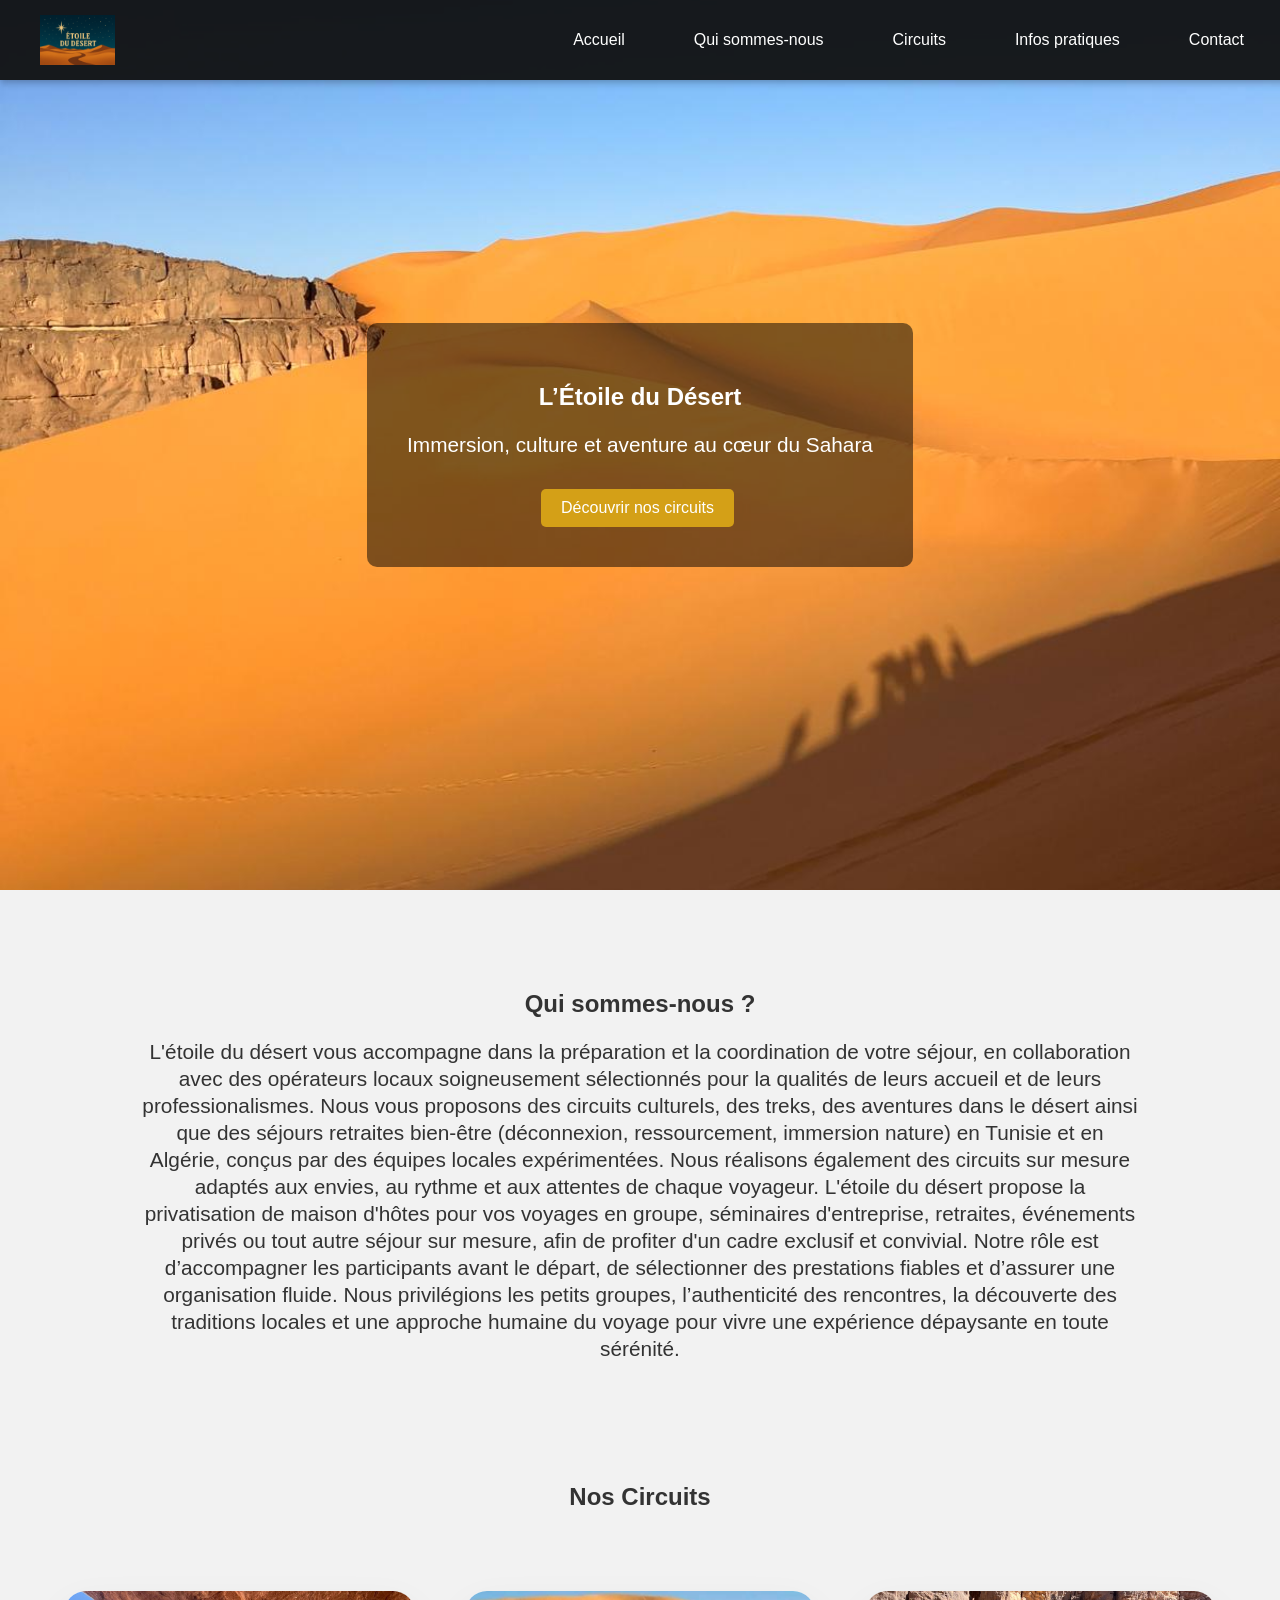
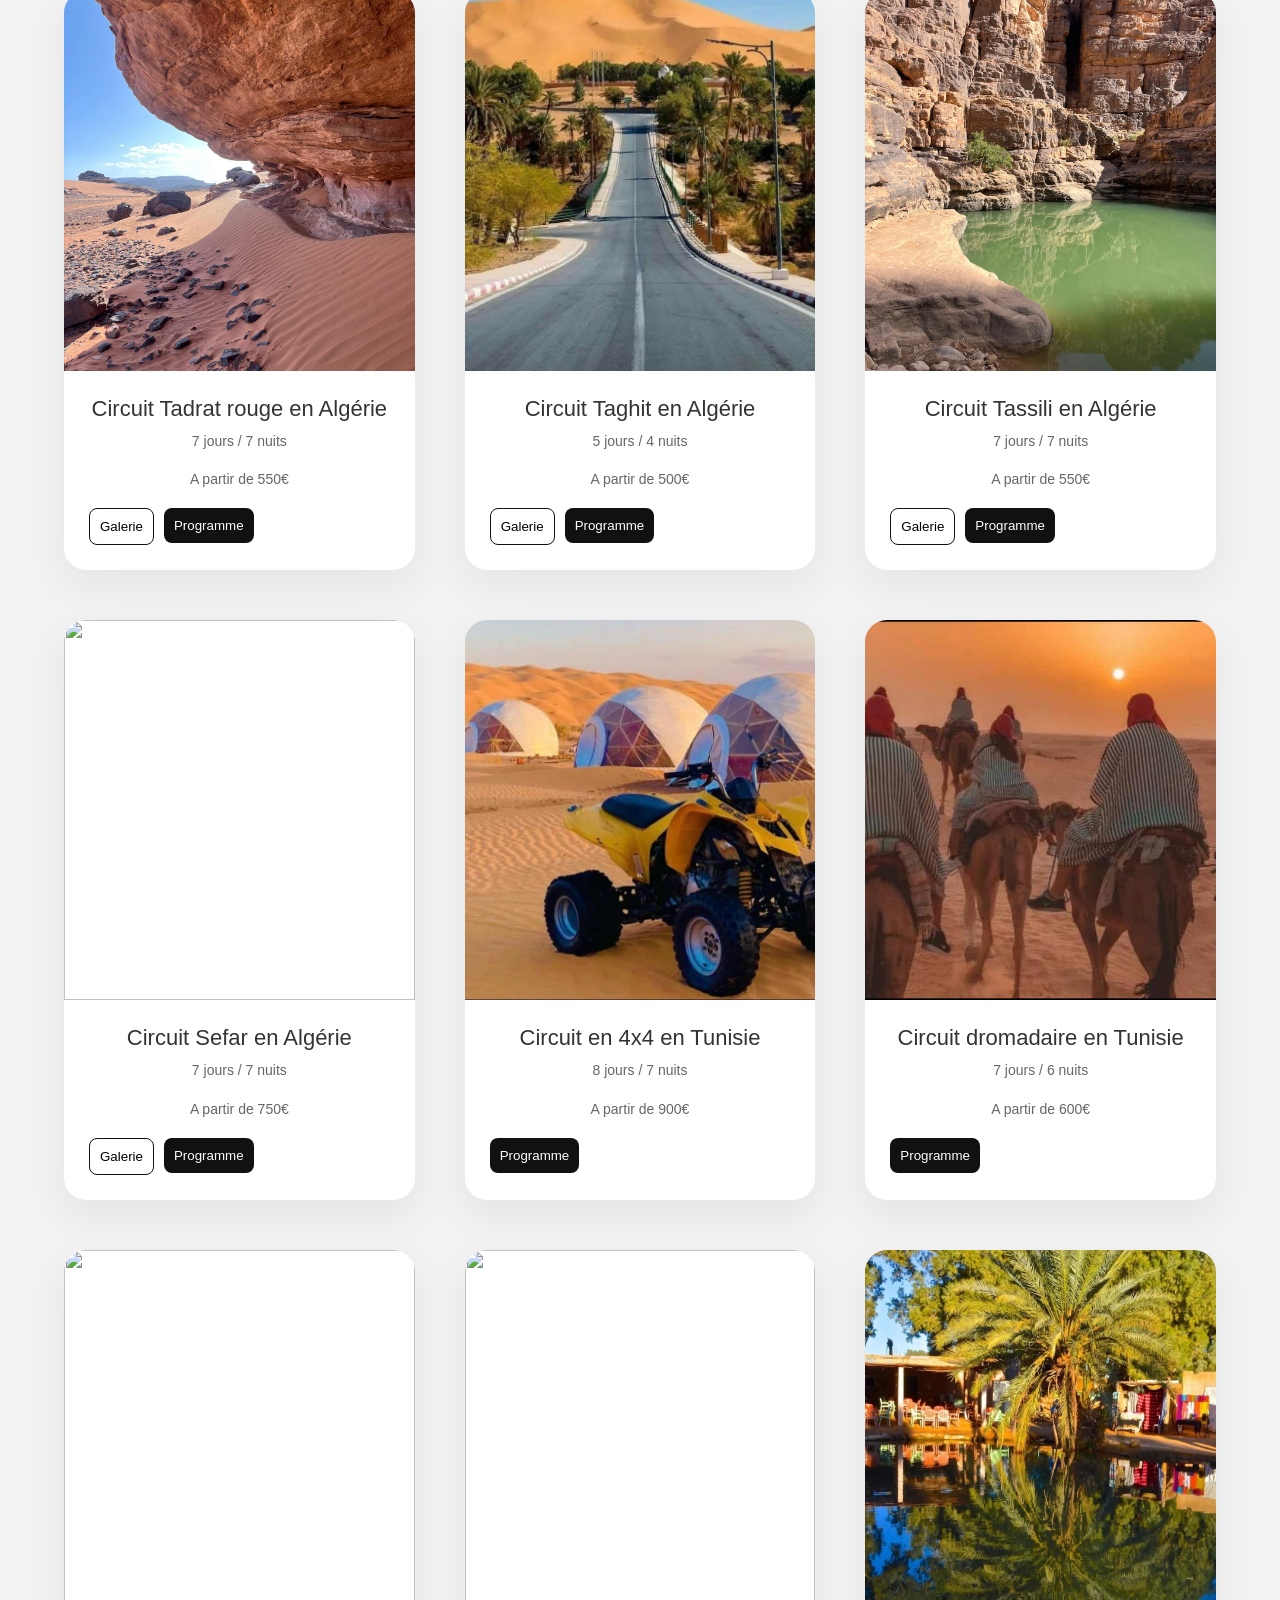
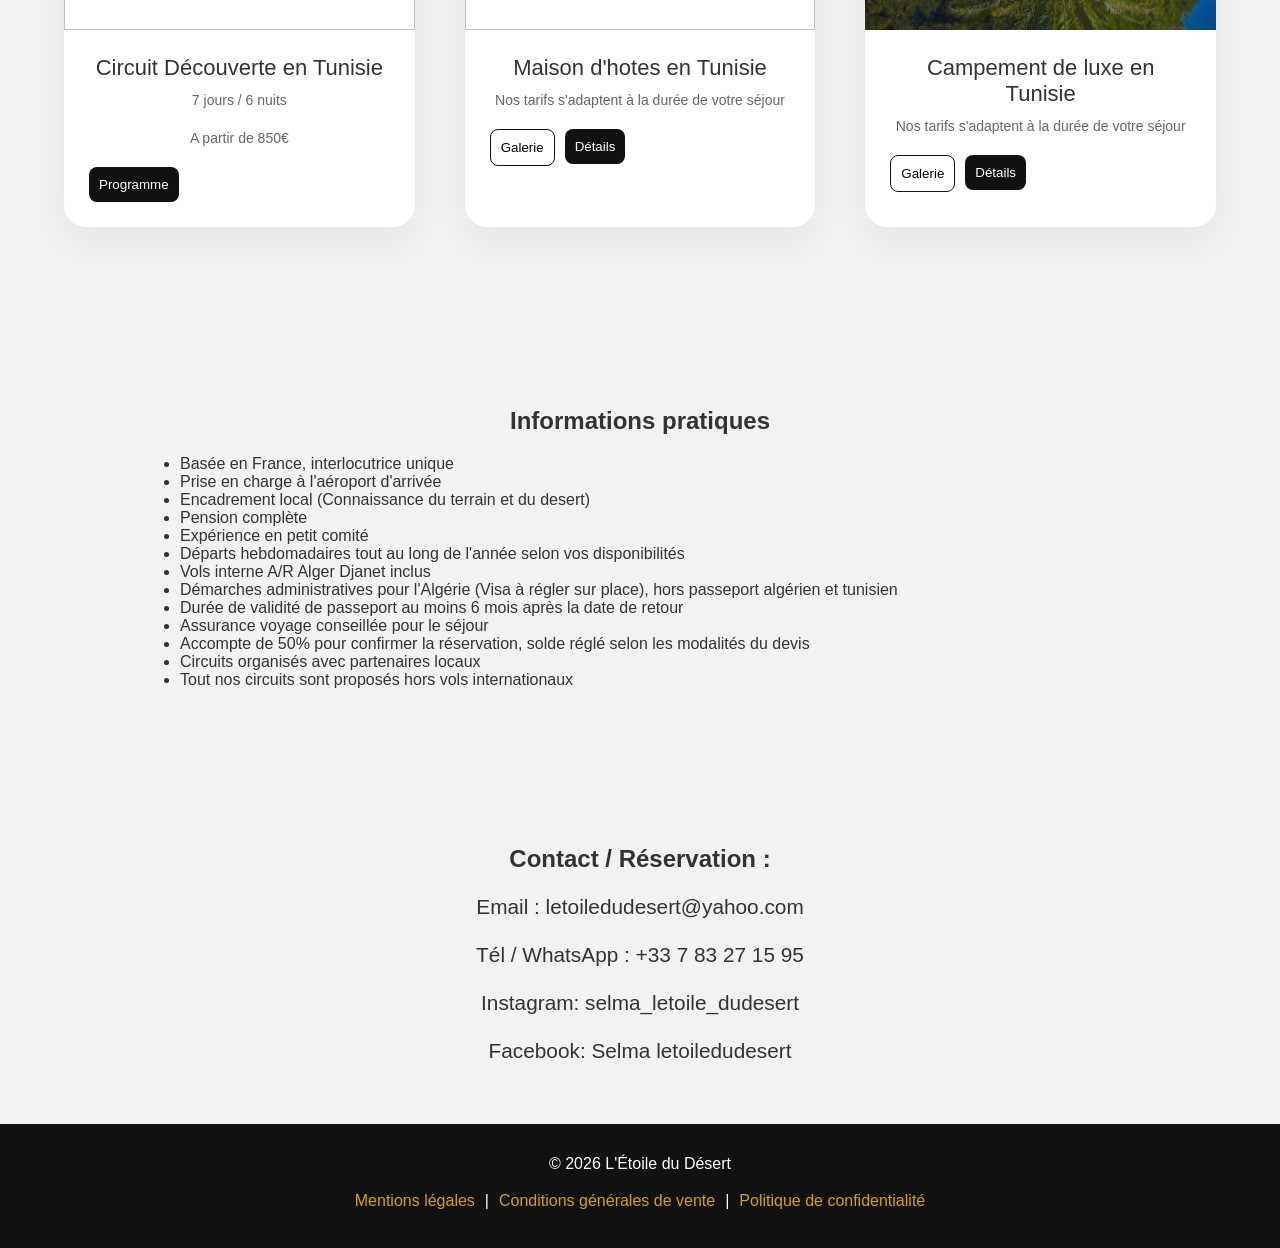
==== index.html @ 66c45ff1 "Add files via upload" ====
<!DOCTYPE html>
<html lang="fr">
<head>
    <meta charset="UTF-8">
    <title>L'Étoile du Désert | Voyages Sahara Algérie & Tunisie</title>
    <meta name="viewport" content="width=device-width, initial-scale=1.0">
    <link rel="stylesheet" href="style.css">
    <meta name ="robots" content="noindex,nofollow">
</head>
<body>

<header>
    <div class="logo"><img src="logo.png"></div>
    <nav>
        <a href="#accueil">Accueil</a>
        <a href="#apropos">Qui sommes-nous</a>
        <a href="#bonjour">Circuits</a>
        <a href="#infos">Infos pratiques</a>
        <!--<a href="#avis">Avis</a>-->
        <a href="#contact">Contact</a>
    </nav>
</header>

<!-- 1️⃣ ACCUEIL -->
<section id="accueil" class="hero">
    <div class="hero-content">
        <h1>L’Étoile du Désert</h1>
        <p>Immersion, culture et aventure au cœur du Sahara</p>
        <div class="cta-buttons">
            <a href="#bonjour" class="btn">Découvrir nos circuits</a>
            
        
        </div>
    </div>
</section>

<!-- 2️⃣ QUI SOMMES-NOUS -->
<section id="apropos">
    <h2>Qui sommes-nous ?</h2>
    <p>
      L'étoile du désert vous accompagne dans la préparation et la coordination de votre séjour, 
      en collaboration avec des opérateurs locaux soigneusement sélectionnés pour la qualités de leurs accueil 
      et de leurs professionalismes.

Nous vous proposons des circuits culturels, des treks, des aventures dans le désert 
ainsi que des séjours retraites bien-être (déconnexion, ressourcement, immersion nature) en 
Tunisie et en Algérie, conçus par des équipes locales expérimentées.
Nous réalisons également des circuits sur mesure adaptés aux envies, au rythme 
et aux attentes de chaque voyageur. L'étoile du désert propose la privatisation de maison d'hôtes pour vos voyages en groupe, 
séminaires d'entreprise, retraites, événements privés ou tout autre séjour sur mesure, afin de profiter d'un cadre exclusif et
convivial.

Notre rôle est d’accompagner les participants avant le départ, de sélectionner 
des prestations fiables et d’assurer une organisation fluide.

Nous privilégions les petits groupes, l’authenticité des rencontres, la découverte
 des traditions locales et une approche humaine du voyage pour vivre une expérience dépaysante en toute sérénité.
    </p>
    
</section>

<!-- 3️⃣ NOS CIRCUITS -->
 
<span id="bonjour"> 

<h2>Nos Circuits</h2>

<div class="cards-container">

  <div class="travel-card">
    <img src="IMG-20251221-WA0017.jpg">
    <div class="card-content">
      <h3> Circuit Tadrat rouge en Algérie</h3>
      <p>7 jours / 7 nuits</p>
      <p>A partir de 550€ </p>
      <div class="card-buttons">
       <a href="tadratgalerie.html"> <button class="btn-outline">Galerie</button></a> 
       <a href="itinéraire tradrat rouge.pdf"> <button class="btn-main">Programme</button></a>
      </div>
    </div>
  </div>

  <div class="travel-card">
    <img src="IMG-20251221-WA0006.jpg">
    <div class="card-content">
      <h3>Circuit Taghit en Algérie</h3>
      <p>5 jours / 4 nuits</p>
      <p>A partir de 500€</p>
      <div class="card-buttons">
       <a href = "taghitgalerie.html"> <button class="btn-outline">Galerie</button></a>
       <a href="decouverte/itinerairetaghit.pdf"> <button class="btn-main">Programme</button></a>
      </div>
    </div>
  </div>

  <div class="travel-card">
    <img src="IMG-20251221-WA0052.jpg">
    <div class="card-content">
      <h3>Circuit Tassili en Algérie</h3>
      <p>7 jours / 7 nuits</p>
      <p>A partir de 550€</p>
      <div class="card-buttons">
       <a href="tassiligalerie.html"> <button class="btn-outline">Galerie</button></a>
       <a href="circuit tassili nord.jpg"> <button class="btn-main">Programme</button></a>
      </div>
    </div>
  </div>

  <div class="travel-card">
    <img src="Sefar/PHOTO-2025-12-20-12-44-30 (1).jpg">
    <div class="card-content">
      <h3>Circuit Sefar en Algérie</h3>
      <p>7 jours / 7 nuits</p>
      <p>A partir de 750€</p>
      <div class="card-buttons">
       <a href="sefargalerie.html"> <button class="btn-outline">Galerie</button></a>
       <a href="maisondhote/programmesefar.pdf"> <button class="btn-main">Programme</button></a>
      </div>
    </div>
  </div>

  <div class="travel-card">
    <img src="PHOTO-2026-02-21-13-56-40.jpg">
    <div class="card-content">
      <h3>Circuit en 4x4 en Tunisie</h3>
      <p>8 jours / 7 nuits</p>
      <p>A partir de 900€</p>
      <div class="card-buttons">
         
        <a href="Circuit 8_7nuits finale 2026.pdf"><button class="btn-main">Programme</button></a>
      </div>
    </div>
  </div>

  <div class="travel-card">
    <img src="PHOTO-2026-02-21-13-53-04.jpg">
    <div class="card-content">
      <h3>Circuit dromadaire en Tunisie</h3>
      <p>7 jours / 6 nuits</p>
      <p>A partir de 600€</p>
      <div class="card-buttons">
        <a href ="Trek à dos de dromadaire 2026 final.pdf"><button class="btn-main">Programme</button></a>
      </div>
    </div>
  </div>

  <div class="travel-card">
    <img src="decouverte/IMG_2010.jpeg">
    <div class="card-content">
      <h3>Circuit Découverte en Tunisie</h3>
      <p>7 jours / 6 nuits</p>
      <p>A partir de 850€</p>
      <div class="card-buttons">
        
       <a href="Découverte final 2026.pdf"> <button class="btn-main">Programme</button></a>
      </div>
    </div>
  </div>

  <div class="travel-card">
    <img src="maisondhote/IMG-20260222-WA0022.jpg">
    <div class="card-content">
      <h3>Maison d'hotes en Tunisie</h3>
      <p>Nos tarifs s'adaptent à la durée de votre séjour</p>
      <div class="card-buttons">
        <a href="maisondhotegalerie.html"> <button class="btn-outline">Galerie</button></a> 
       <a href="maisonhotes.jpg"> <button class="btn-main">Détails</button></a>
      </div>
    </div>
  </div>
  


  <div class="travel-card">

    <img src="IMG-20260214-WA0002.jpg">
    <div class="card-content">
      <h3>Campement de luxe en Tunisie</h3>
      <p>Nos tarifs s'adaptent à la durée de votre séjour</p>
      <div class="card-buttons">
      <a href="galeriecampement.html"> <button class="btn-outline">Galerie</button></a> 
       <a href="PHOTO-2026-02-21-14-13-57.jpg"> <button class="btn-main">Détails</button></a>
      </div>
    </div>
  </div>

  

</div>
</span>

<!-- 4️⃣ INFOS PRATIQUES -->
<section id="infos">
    <h2>Informations pratiques</h2>
    <ul>
        <li>Basée en France, interlocutrice unique</li>
        <li>Prise en charge à l'aéroport d'arrivée</li>
        <li>Encadrement local (Connaissance du terrain et du desert)</li>
        <li>Pension complète</li>
        <li>Expérience en petit comité</li>
        <li>Départs hebdomadaires tout au long de l'année selon vos disponibilités</li>
        <li>Vols interne A/R Alger Djanet inclus</li>
        <li>Démarches administratives pour l'Algérie (Visa à régler sur place), hors passeport algérien et tunisien </li>
        <li>Durée de validité de passeport au moins 6 mois après la date de retour</li>
        <li>Assurance voyage conseillée pour le séjour</li>
        <li>Accompte de 50% pour confirmer la réservation, solde réglé selon les modalités du devis</li>
        <li>Circuits organisés avec partenaires locaux</li>
        <li>Tout nos circuits sont proposés hors vols internationaux</li>

      
    </ul>
   
</section>







    
</section>

<!-- 6️⃣ AVIS -->
<!--<section id="avis">
    <h2>Témoignages</h2>
    <blockquote>
        "Une expérience inoubliable ! Organisation parfaite et immersion totale."
        <span>- Sarah M.</span>
    </blockquote>
    <blockquote>
        "Le désert est magique. Merci pour cette aventure unique."
        <span>- Karim L.</span>
    </blockquote>
</section>-->

<!-- 7️⃣ CONTACT -->
<section id="contact">
    <h2>Contact / Réservation :</h2>
    

    <div class="contact-info">

      
        <p>Email : letoiledudesert@yahoo.com</p>
        <p>Tél / WhatsApp : +33 7 83 27 15 95</p>
        <p>Instagram: selma_letoile_dudesert</p>
        <p>Facebook: Selma letoiledudesert</p>
        
    </div>
</section>

<footer>
    <p>© 2026 L'Étoile du Désert</p>
  
    <p> <a href="mentionslegales.pdf">Mentions légales</a> | 
  <a href="Conditions générales L'étoile du Désert.pdf">Conditions générales de vente</a> |
  <a href="Politique de confidentialite (RGPD).pdf"> Politique de confidentialité </a></p>

</footer>



</body>
</html>
---- style.css ----
body {
    margin: 0;
    padding: 0;
    margin: 0;
    font-family: Arial, sans-serif;
    color: #333;
}

header {
    display: flex;
    justify-content: space-between;
    align-items: center;
    padding: 15px 40px;
    background: #111;
    color: white;
    position: fixed;
    top: 0;
    left: 0;
    width: 95%;
    z-index: 9999; /* <- Ajouté pour que la navbar soit toujours au-dessus */
}


header .logo img {
    height: 50px;   /* ajuste la hauteur du logo selon tes besoins */
    width: auto;    /* conserve les proportions */
    display: block; /* évite un petit décalage vertical */
}
nav a {
    color: white;
    margin-left: 20px;
    text-decoration: none;}



.hero {
    background: url('images/hero.jpg') center/cover no-repeat;
    height: 90vh;
    display: flex;
    justify-content: center;
    align-items: center;
    text-align: center;
    color: white;
    background-image: url(photodesert.jpg);
    max-width: 5000vh;
   
}

.hero-content {
    background: rgba(0,0,0,0.5);
    padding: 40px;
    border-radius: 10px;
}

h2 {
    text-align: center;
    margin-top: 60px;
}

section {
    padding: 40px 20px;
    max-width: 1000px;
    margin: auto;
}

.btn {
    display: inline-block;
    padding: 10px 20px;
    background: #d4a017;
    color: white;
    text-decoration: none;
    margin: 10px 5px 0 0;
    border-radius: 5px;
}

.btn.secondary {
    background: #555;
}

.circuit-card {
    border: 1px solid #ddd;
    padding: 20px;
    margin: 30px 0;
    border-radius: 10px;
    align-items: center;
   
    

}

.circuit-card img {
    width: 50%;
    height: 70vh;
    border-radius: 10px;
}

.info-vol {
    font-weight: bold;
    color: #a00;
}

.gallery {
    display: flex;
    gap: 10px;
}

.gallery img {
    width: 33%;
    border-radius: 10px;
}

blockquote {
    background: #f4f4f4;
    padding: 20px;
    border-left: 5px solid #d4a017;
    margin: 20px 0;
}

form {
    display: flex;
    flex-direction: column;
}

form input, form select, form textarea {
    padding: 10px;
    margin: 10px 0;
}

button {
    border: none;
    cursor: pointer;
   
}


footer {
    background: #111;
    color: white;
    text-align: center;
    padding: 20px;
    
}


footer p {

    font-size: 16px; /* ajuste la taille comme tu veux */
}
footer a {
    color: #d4a017;
    margin: 0 10px;
    text-decoration: none;
}

  p {

 display: flex;
    justify-content: center;  /* centre horizontal */
    align-items: center;      /* centre vertical */
    text-align: center;
    font-size: 1.3rem;
    line-height: 1.3;      /* espace entre lignes */
    margin-top: 10px;
}

.circuits {
    align-items: center;
    display: flex

}

h3{
    text-align: center;
}

.circuit-card a {
align-items: center;
display: flex;
flex-direction: row;
text-align: center;
height: 30px;
width: 150px;
padding: 20px 10px;


}



.galerie {
    display: grid;
    grid-template-columns: repeat(4, 1fr);
    gap: 15px;
    max-width: 900px;
    margin: 40px auto;
    
    height: auto;
}

.galerie img {
    width: 100%;
    height: 250px;
    object-fit: cover;
    border-radius: 10px;
    transition: transform 0.3s ease, box-shadow 0.3s ease;
}

/* Petit effet au survol */
.galerie img:hover {
    transform: scale(1.05);
    box-shadow: 0 8px 20px rgba(0,0,0,0.2);
}

.btn .circuit-card{
    text-align: center;
    
    
}


.circuit-card{
    
    display: flex;
    flex-direction: column;
    align-items: center; /* centre image + texte + bouton */
    text-align: center;  /* centre le texte */

}

.circuits{
     display: block;
    margin: 0 auto;
}


.circuit-card img {
    width: 100%;
    height: 200px;      /* hauteur fixe pour le recadrage */
    object-fit: cover;  /* recadre sans déformer */
}

.infos ul{
    text-align: center;
}

body {
  margin: 0;
  font-family: 'Inter', sans-serif;
  background: #f2f2f2;
}

/* CONTAINER */
.cards-container {
  width: 90%;
  margin: 80px auto;
  display: grid;
  grid-template-columns: repeat(auto-fit, minmax(320px, 1fr));
  gap: 50px;
}

/* CARD */
.travel-card {
  background: white;
  border-radius: 22px;
  overflow: hidden;
  box-shadow: 0 15px 40px rgba(0,0,0,0.06);
  transition: 0.4s ease;
  display: flex;
  flex-direction: column;
  position: relative; /* <- Ajouté pour z-index et contexte */
    z-index: 1;         /* <- optionnel, assure que la card reste derrière la navbar */
}

.travel-card:hover {
  transform: translateY(-10px);
  box-shadow: 0 25px 60px rgba(0,0,0,0.12);
}

/* IMAGE */
.travel-card img {
  width: 100%;
  height: 380px;
  object-fit: cover;
  transition: 0.6s ease;
}

.travel-card:hover img {
  transform: scale(1.05);
}

/* CONTENT */
.card-content {
  padding: 25px;
}

.card-content h3 {
  margin: 0 0 10px;
  font-size: 22px;
  font-weight: 500;
}

.card-content p {
  font-size: 14px;
  color: #666;
  margin-bottom: 20px;
}

/* BUTTONS */
.card-buttons {
  display: flex;
  gap: 10px;
}

.btn-main {
  flex: 1;
  background: #111;
  color: white;
  border: none;
  padding: 10px;
  border-radius: 8px;
  cursor: pointer;
  transition: 0.3s;
}

.btn-main:hover {
  background: #333;
}

.btn-outline {
  flex: 1;
  background: transparent;
  border: 1px solid #111;
  padding: 10px;
  border-radius: 8px;
  cursor: pointer;
  transition: 0.3s;
}

.btn-outline:hover {
  background: #111;
  color: white;
}

/* RESPONSIVE */
@media (max-width: 768px) {
  .travel-card img {
    height: 300px;
  }
}







/* ----------------------------
   NAVBAR MODERNE
---------------------------- */

/* Espacement et ombre pour un look pro */
header {
    background: rgba(17,17,17,0.95); /* légèrement transparent */
    box-shadow: 0 2px 8px rgba(0,0,0,0.3); /* ombre subtile */
    transition: background 0.3s ease, padding 0.3s ease;
}

/* Logo déjà présent - on ajoute juste un petit margin si besoin */
header .logo img {
    height: 50px;
    width: auto;
    display: block;
}

/* NAV LINKS améliorés */
nav {
    display: flex;
    gap: 25px; /* espace entre les liens */
    align-items: center;
}

/* Style des liens */
nav a {
    color: white;
    text-decoration: none;
    font-weight: 500;
    padding: 8px 12px;
    border-radius: 6px;
    transition: all 0.3s ease;
}

/* Effet hover sympa */
nav a:hover {
    background: #d4a017;
    color: #111;
    transform: scale(1.05);
}

/* RESPONSIVE pour petit écran */
@media (max-width: 768px) {
    header {
        flex-direction: column;
        padding: 10px 20px;
    }
    nav {
        flex-direction: column;
        gap: 15px;
        margin-top: 10px;
    }
    nav a {
        padding: 10px 15px;
        font-size: 16px;
    }
}




#bonjour::before {
    content: "";
    display: block;
    height: 80px;
    margin-top: -80px;
    visibility: hidden;
}
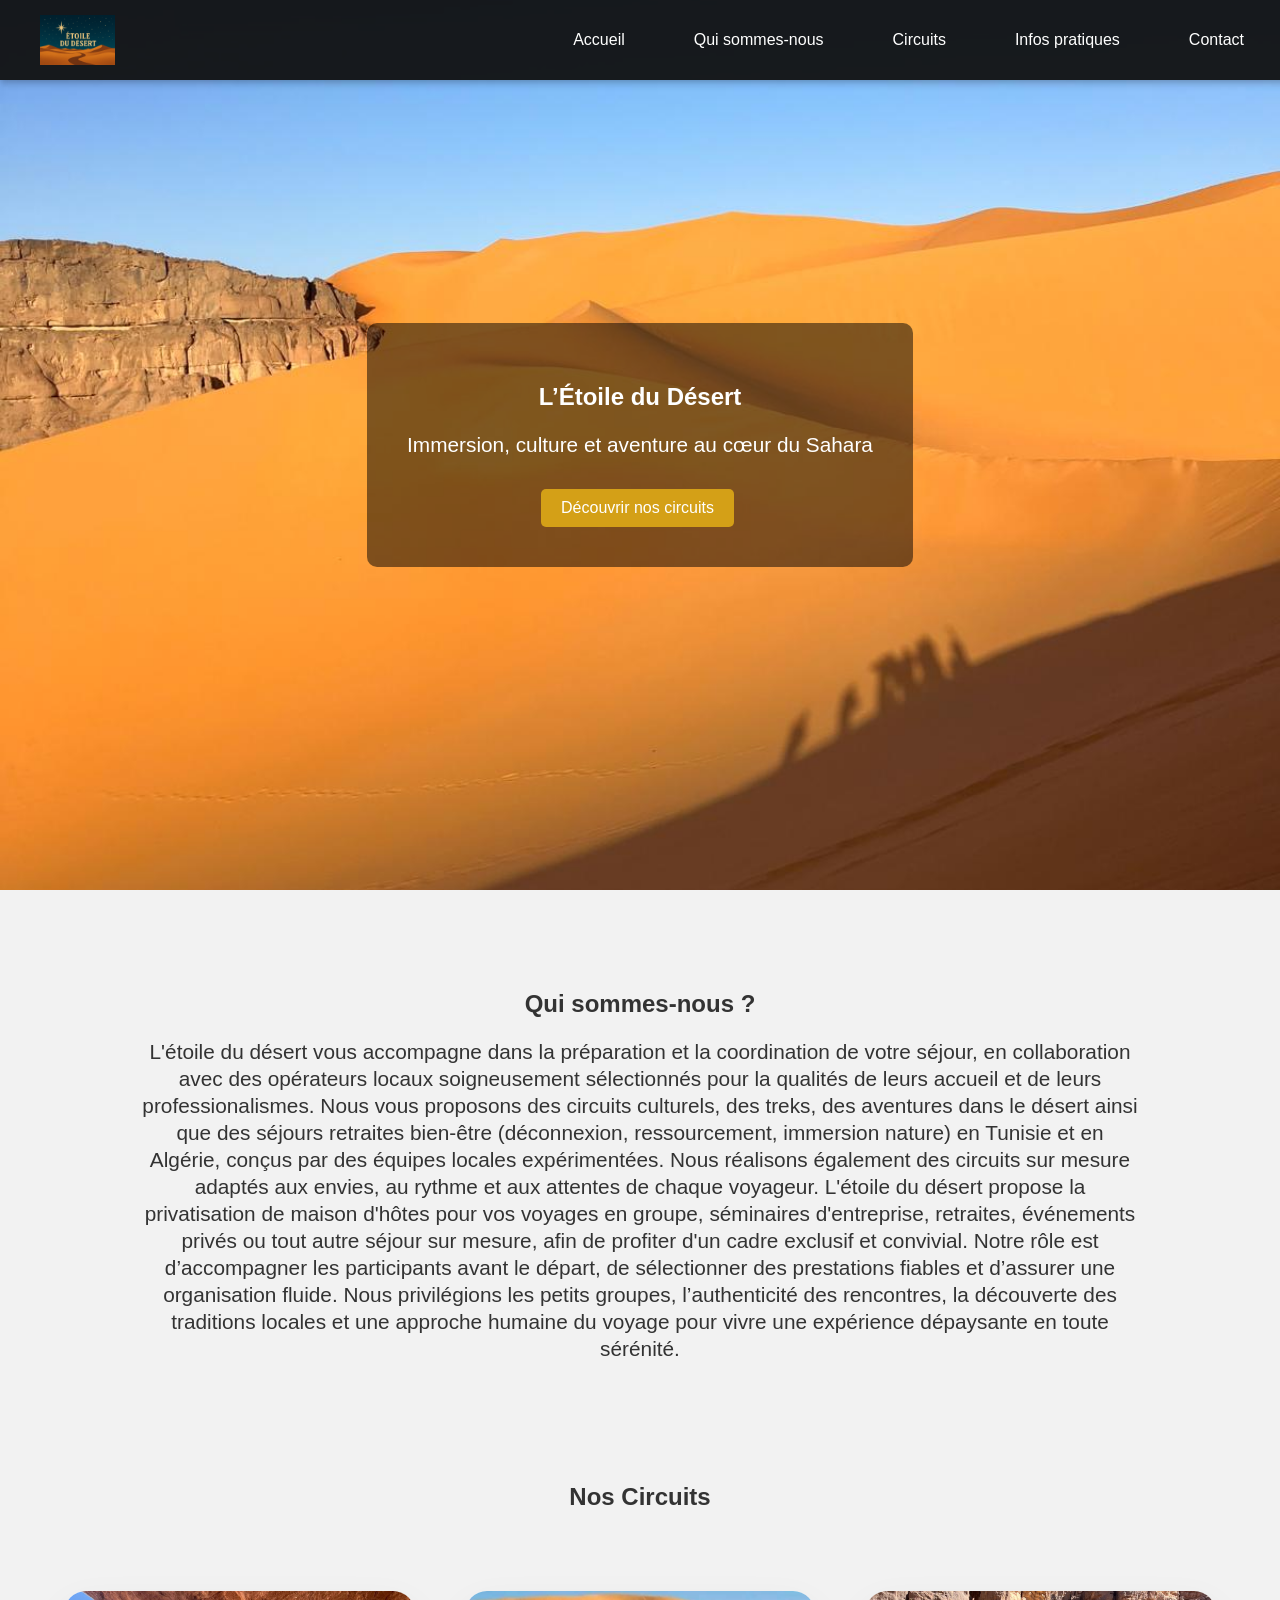
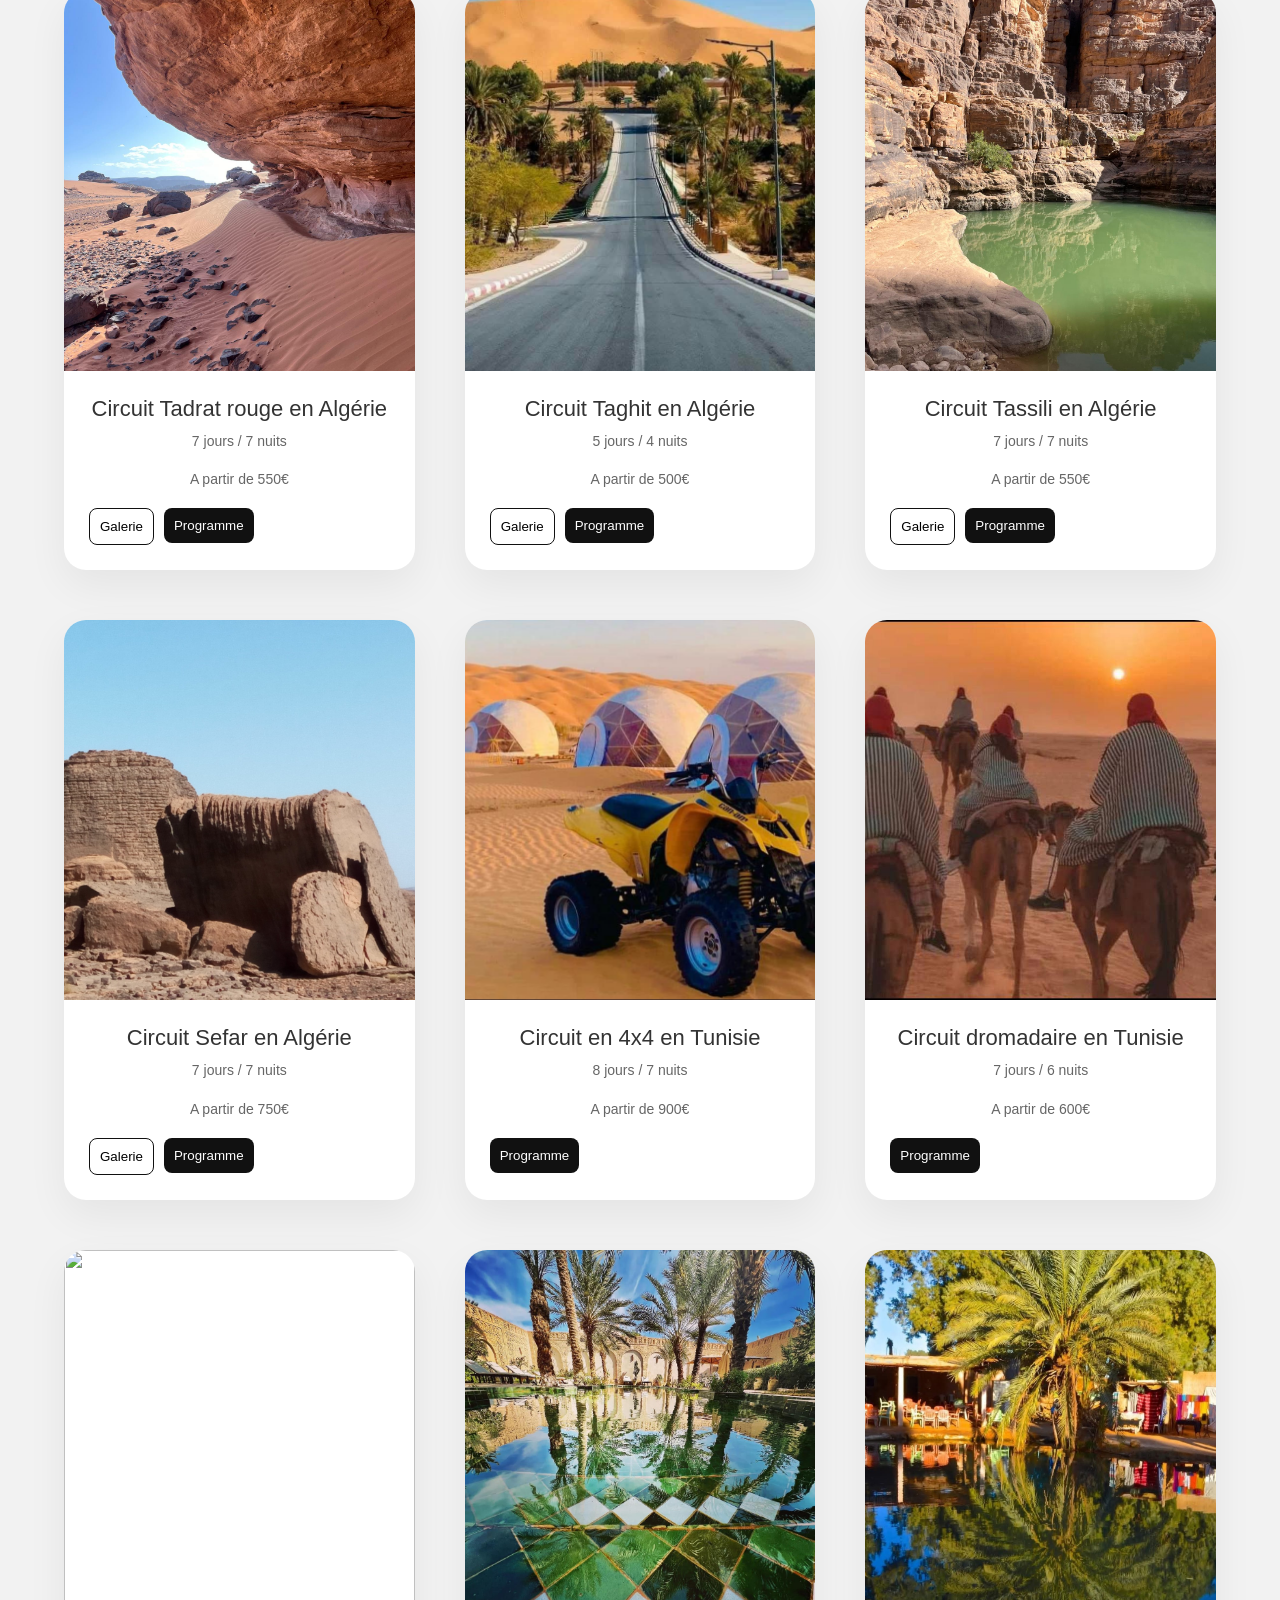
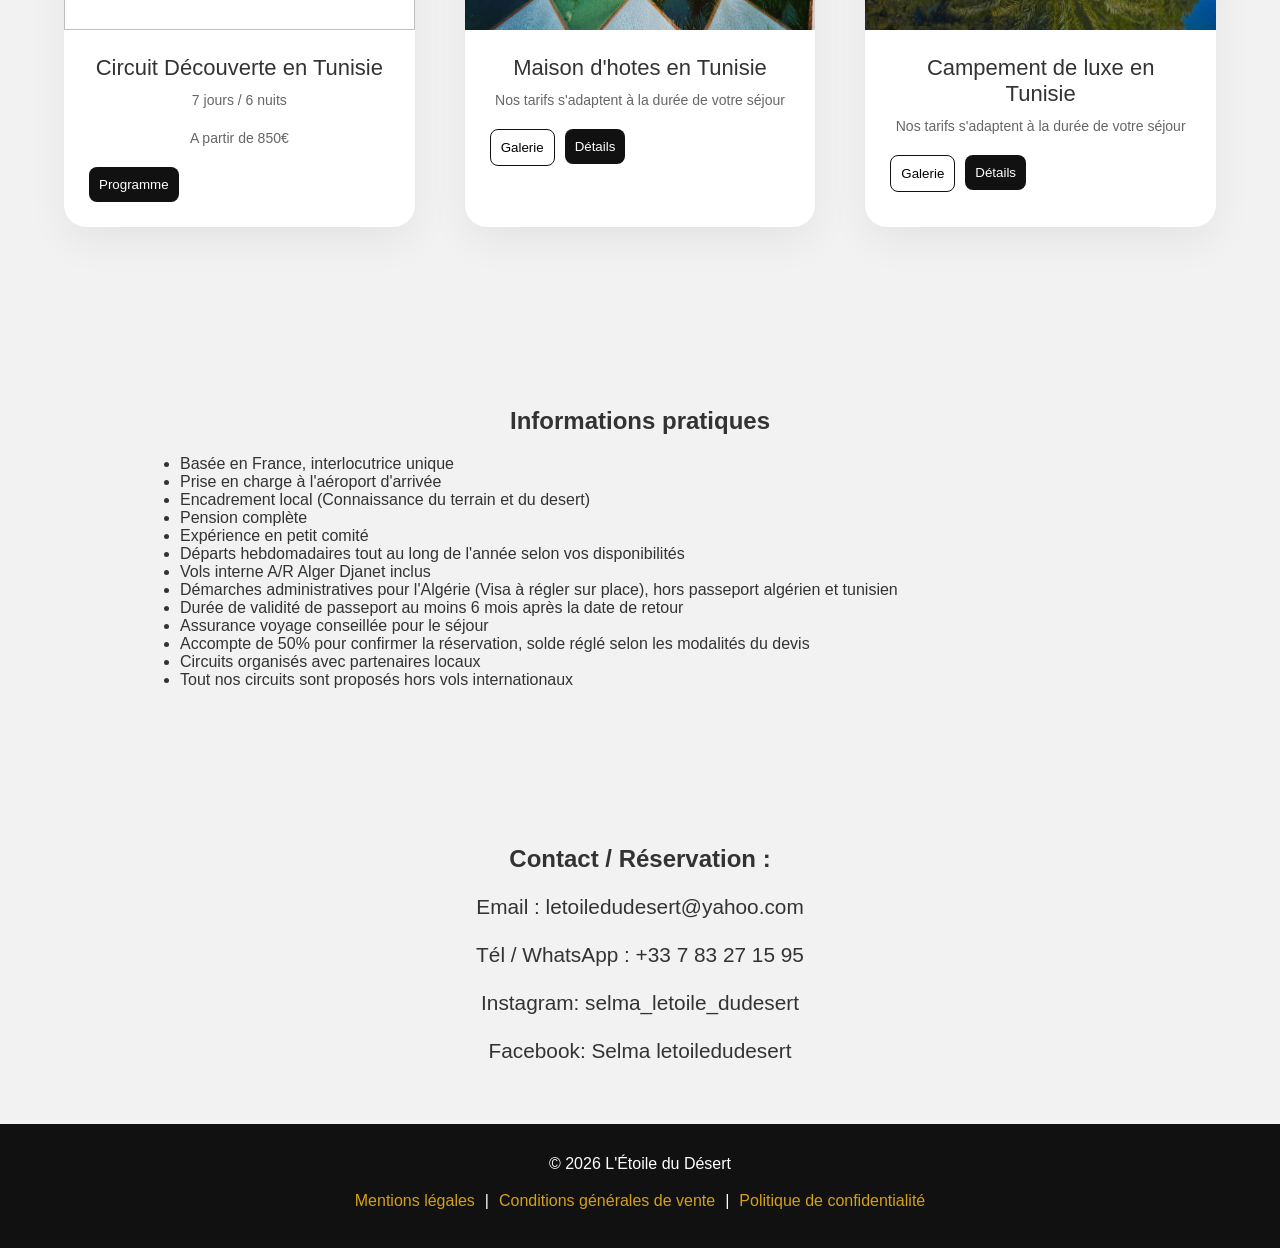
==== commit 13f0dea4: "Add files via upload maj" ====
--- a/index.html
+++ b/index.html
@@ -10,8 +10,18 @@
 <body>
 
 <header>
-    <div class="logo"><img src="logo.png"></div>
-    <nav>
+    <div class="logo">
+        <img src="logo.png" alt="Logo">
+    </div>
+    
+    <!-- bouton hamburger pour mobile -->
+    <div class="menu-toggle" id="mobile-menu">
+        <span class="bar"></span>
+        <span class="bar"></span>
+        <span class="bar"></span>
+    </div>
+
+    <nav class="nav-links">
         <a href="#accueil">Accueil</a>
         <a href="#apropos">Qui sommes-nous</a>
         <a href="#bonjour">Circuits</a>
@@ -107,7 +117,7 @@
   </div>
 
   <div class="travel-card">
-    <img src="Sefar/PHOTO-2025-12-20-12-44-30 (1).jpg">
+    <img src="miniaturesefar.jpg">
     <div class="card-content">
       <h3>Circuit Sefar en Algérie</h3>
       <p>7 jours / 7 nuits</p>
@@ -145,7 +155,7 @@
   </div>
 
   <div class="travel-card">
-    <img src="decouverte/IMG_2010.jpeg">
+    <img src="IMG_2010.jpeg">
     <div class="card-content">
       <h3>Circuit Découverte en Tunisie</h3>
       <p>7 jours / 6 nuits</p>
@@ -158,7 +168,7 @@
   </div>
 
   <div class="travel-card">
-    <img src="maisondhote/IMG-20260222-WA0022.jpg">
+    <img src="miniature.jpg">
     <div class="card-content">
       <h3>Maison d'hotes en Tunisie</h3>
       <p>Nos tarifs s'adaptent à la durée de votre séjour</p>
@@ -260,6 +270,13 @@
 </footer>
 
 
-
+<script>
+const menuToggle = document.getElementById('mobile-menu');
+const navLinks = document.querySelector('.nav-links');
+
+menuToggle.addEventListener('click', () => {
+    navLinks.classList.toggle('active');
+});
+</script>
 </body>
 </html>
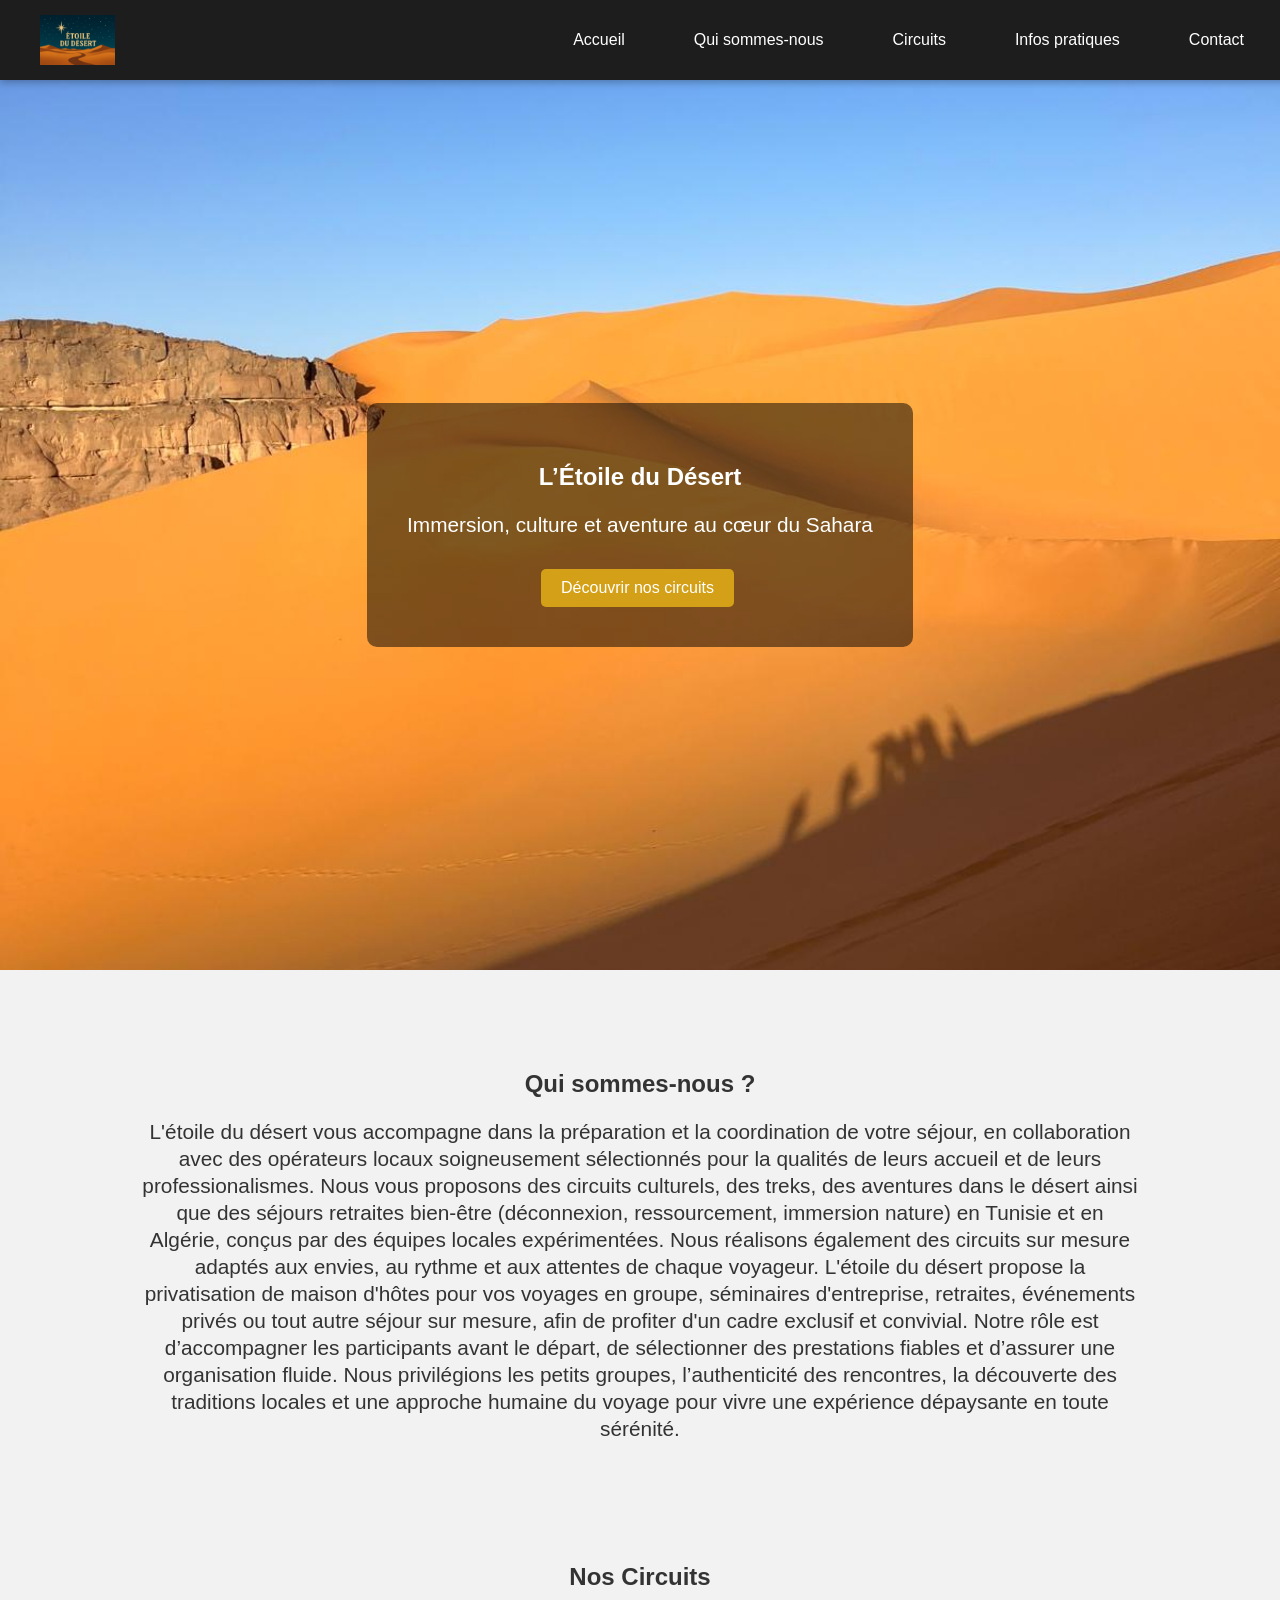
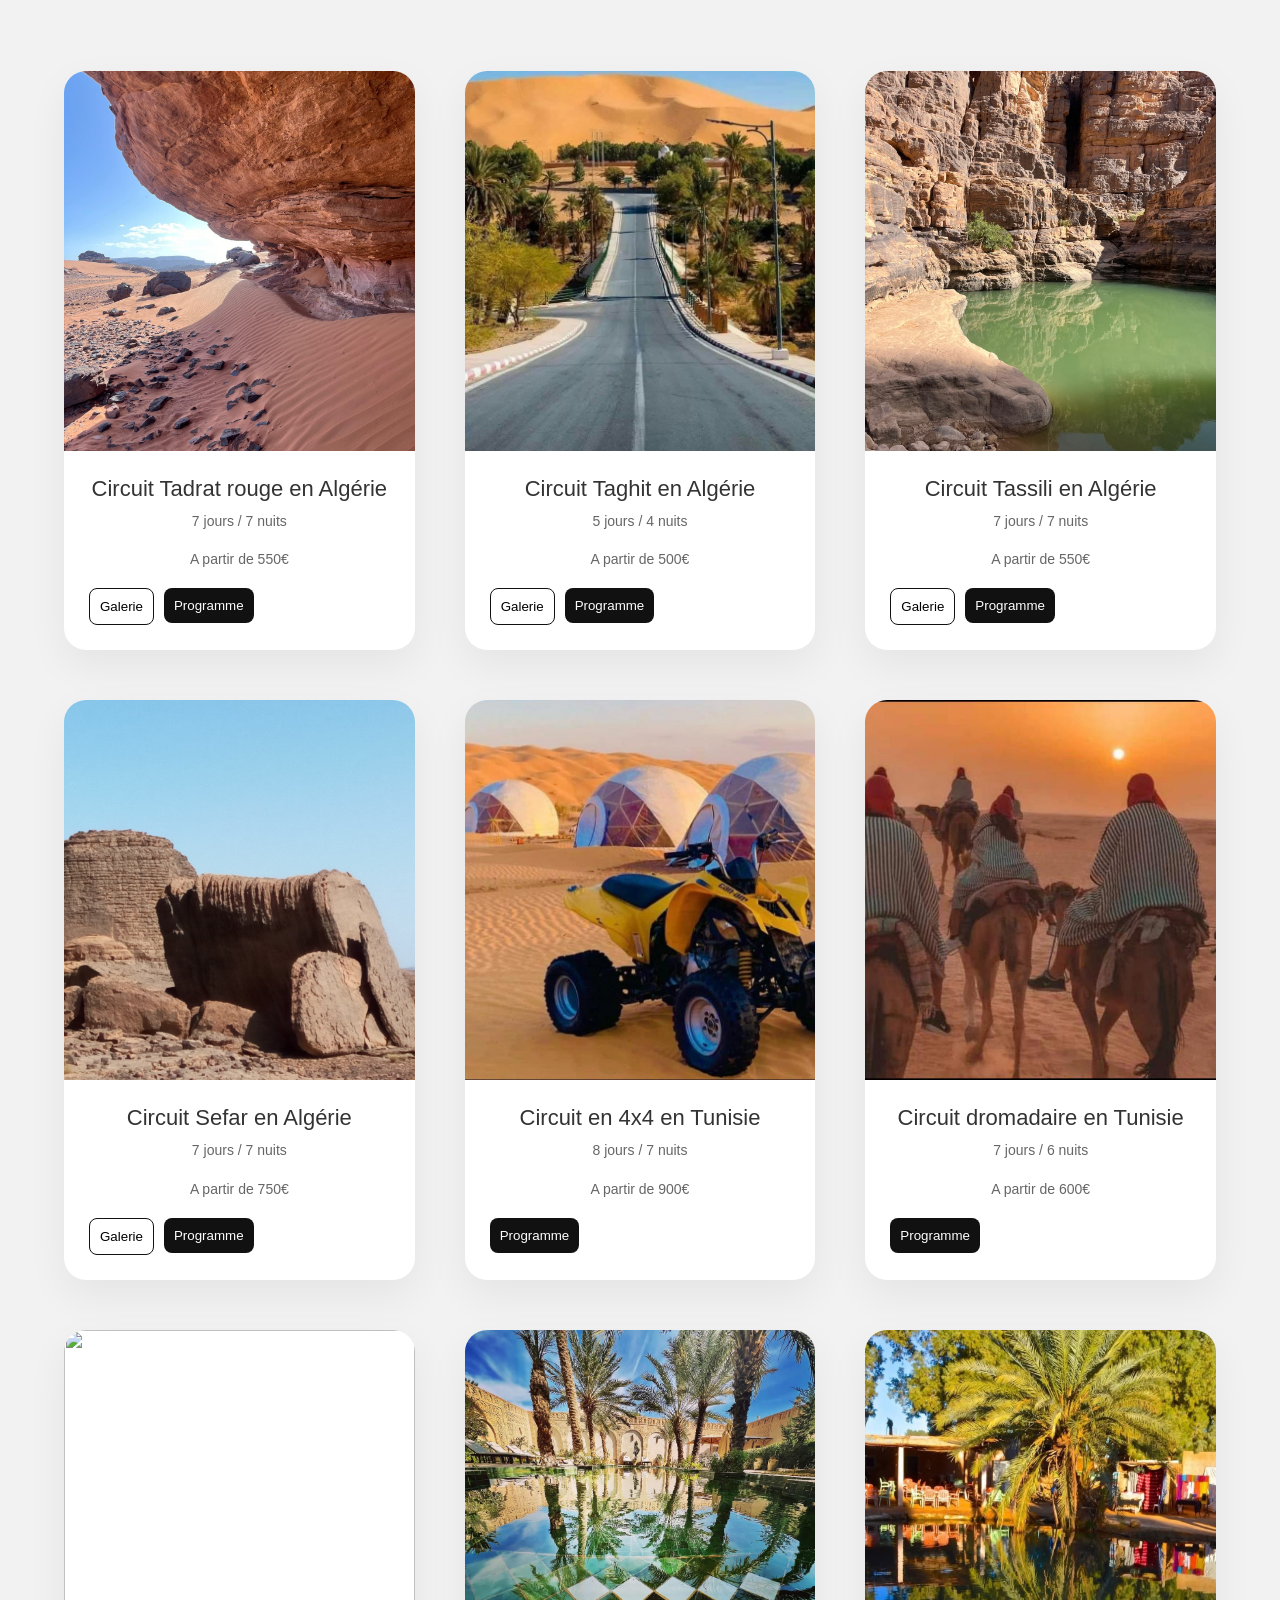
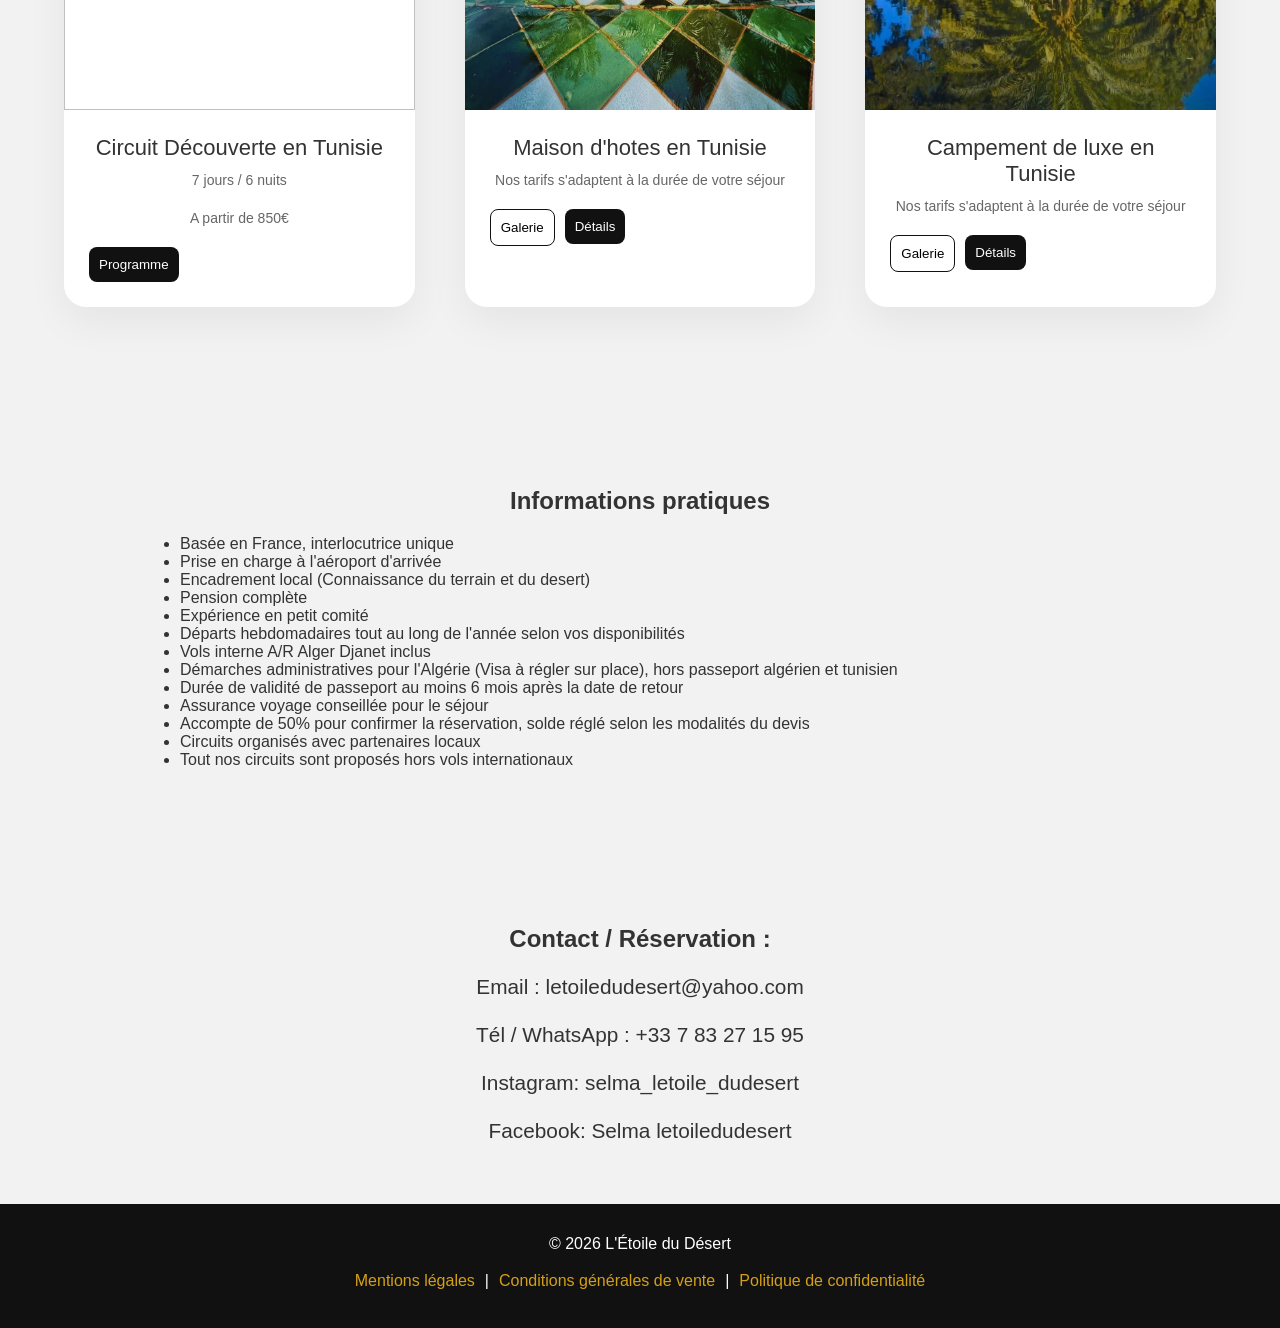
==== commit bbff11cc: "Add files via upload" ====
--- a/index.html
+++ b/index.html
@@ -277,6 +277,15 @@
 menuToggle.addEventListener('click', () => {
     navLinks.classList.toggle('active');
 });
+
+
+
+// Fermer le menu quand on clique sur un lien
+document.querySelectorAll('.nav-links a').forEach(link => {
+    link.addEventListener('click', () => {
+        navLinks.classList.remove('active'); // enlève la classe active → menu se ferme
+    });
+});
 </script>
 </body>
 </html>
--- a/style.css
+++ b/style.css
@@ -422,4 +422,98 @@
     height: 80px;
     margin-top: -80px;
     visibility: hidden;
+}
+
+
+
+
+/* nav mobile*/
+
+/* header de base */
+header {
+    display: flex;
+    justify-content: space-between;
+    align-items: center;
+    padding: 15px 40px;
+    background: rgba(17,17,17,0.95);
+    box-shadow: 0 2px 8px rgba(0,0,0,0.3);
+    position: sticky;
+    top: 0;
+    z-index: 999;
+}
+
+/* logo */
+header .logo img {
+    height: 50px;
+    width: auto;
+}
+
+/* nav desktop */
+.nav-links {
+    display: flex;
+    gap: 25px;
+}
+
+.nav-links a {
+    color: white;
+    text-decoration: none;
+    font-weight: 500;
+    padding: 8px 12px;
+    border-radius: 6px;
+    transition: all 0.3s ease;
+}
+
+.nav-links a:hover {
+    background: #d4a017;
+    color: #111;
+    transform: scale(1.05);
+}
+
+/* bouton hamburger (mobile) */
+.menu-toggle {
+    display: none;
+    flex-direction: column;
+    cursor: pointer;
+    gap: 5px;
+}
+
+.menu-toggle .bar {
+    height: 3px;
+    width: 25px;
+    background-color: white;
+    border-radius: 2px;
+}
+
+/* responsive mobile */
+@media (max-width: 768px) {
+    header {
+        flex-direction: row;
+        justify-content: space-between;
+        padding: 10px 20px;
+    }
+
+    .menu-toggle {
+        display: flex;
+    }
+
+    .nav-links {
+        position: absolute;
+        top: 70px;
+        left: -100%; /* caché par défaut */
+        width: 100%;
+        flex-direction: column;
+        background-color: #111;
+        transition: 0.3s;
+        padding: 20px 0;
+    }
+
+    .nav-links a {
+        text-align: center;
+        padding: 15px;
+        font-size: 18px;
+    }
+
+    .nav-links.active {
+        left: 0; /* menu visible */
+    }
 }
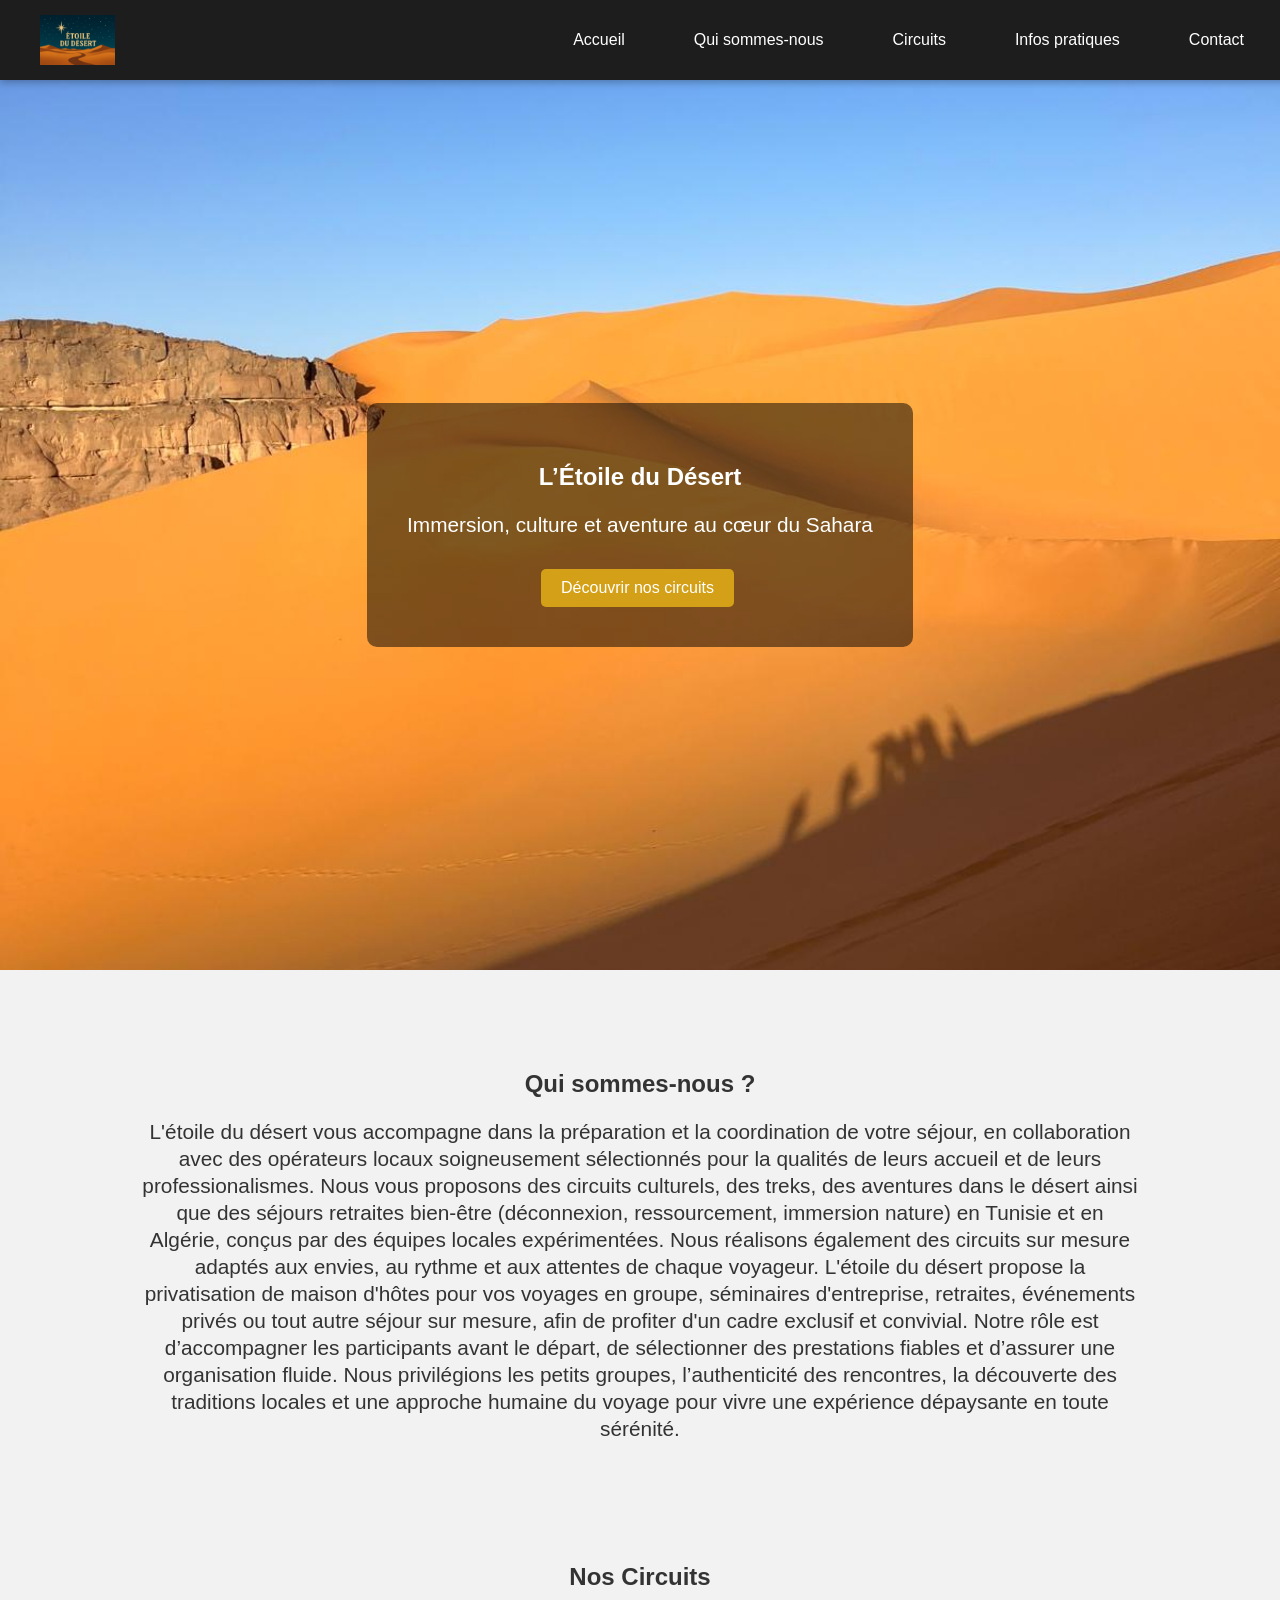
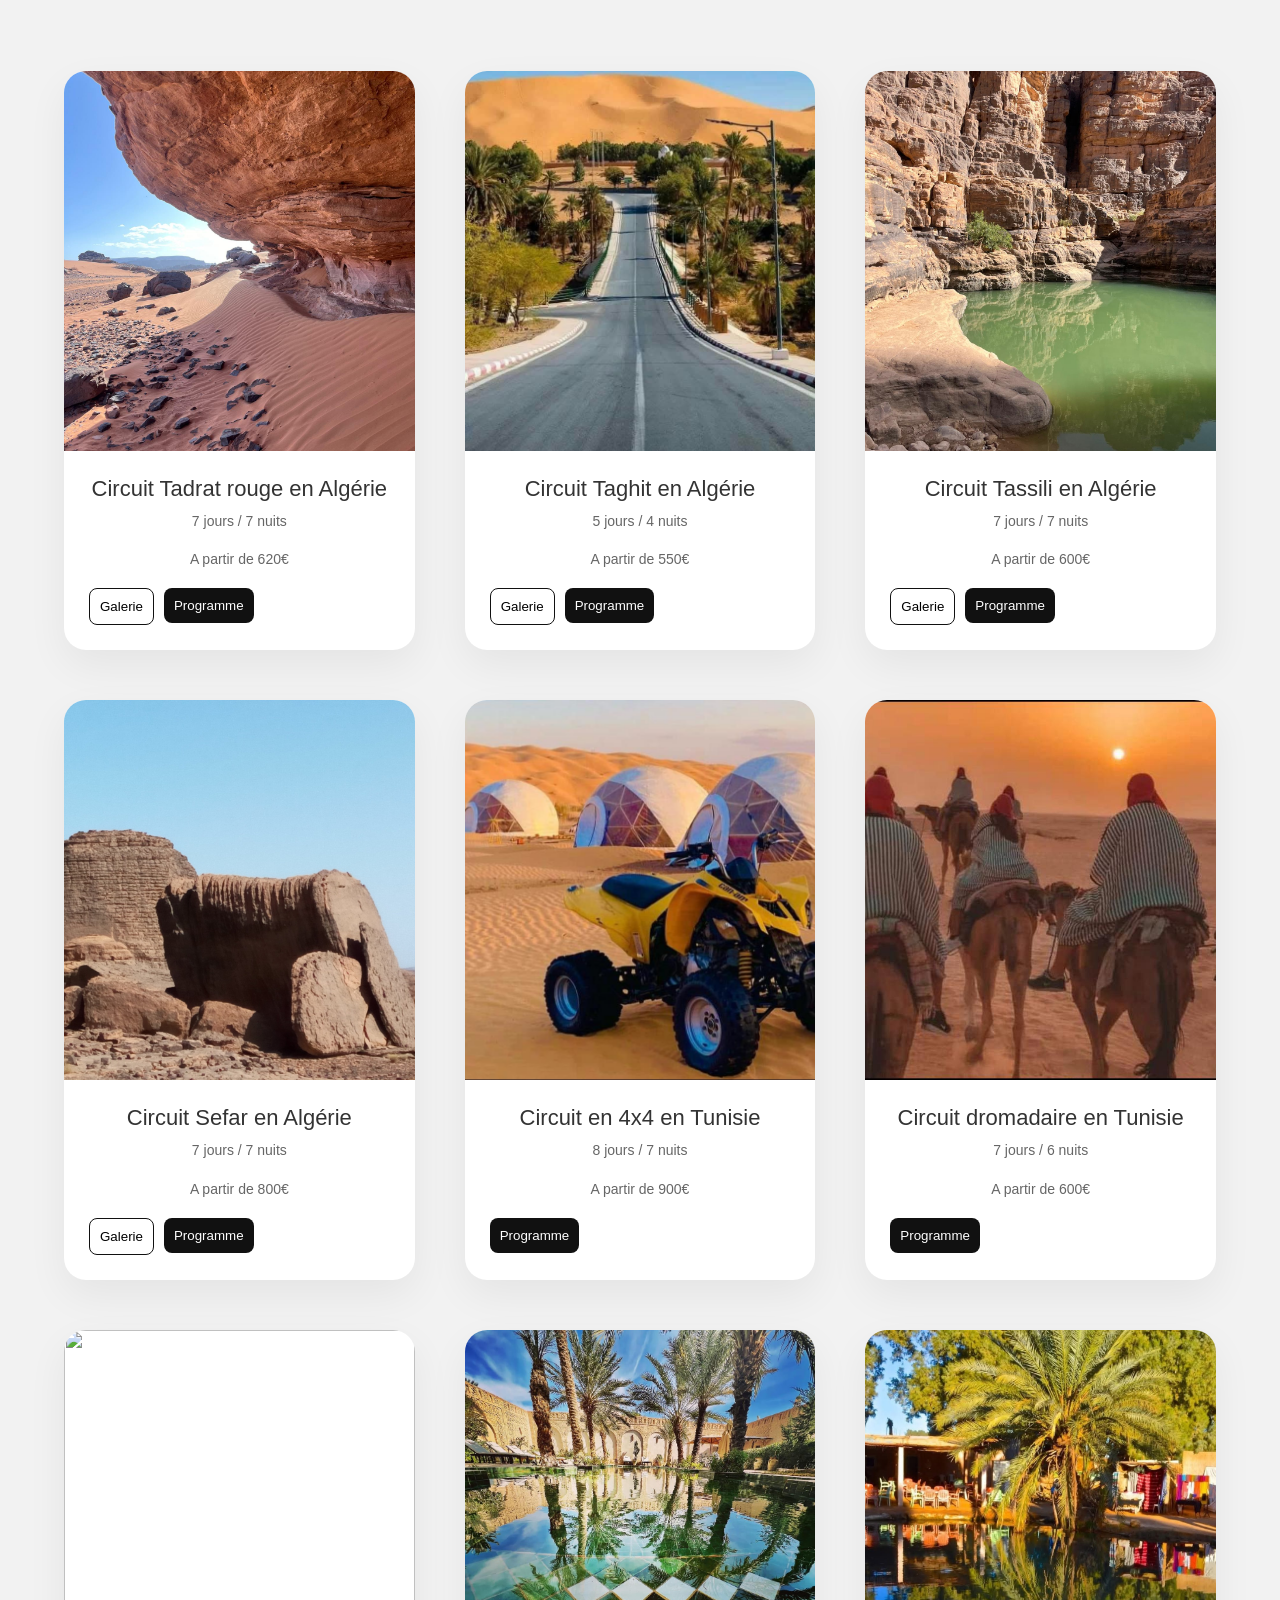
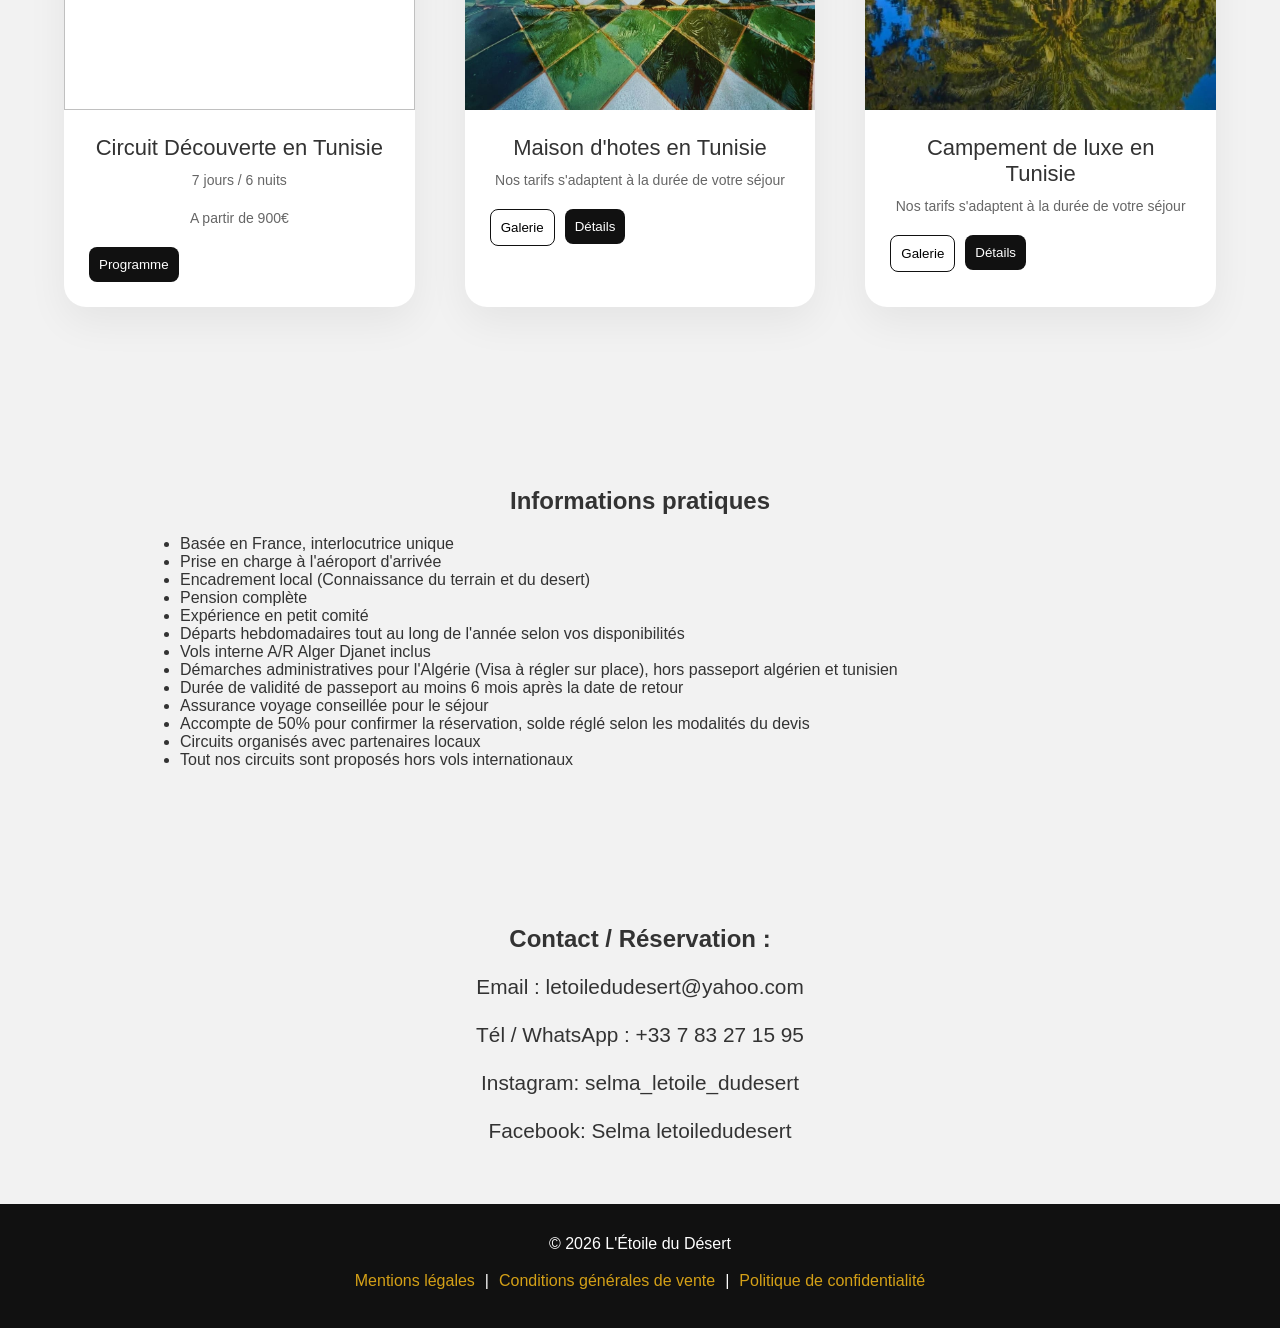
==== commit 2e9f0101: "Add files via upload" ====
--- a/index.html
+++ b/index.html
@@ -2,7 +2,7 @@
 <html lang="fr">
 <head>
     <meta charset="UTF-8">
-    <title>L'Étoile du Désert | Voyages Sahara Algérie & Tunisie</title>
+    <title>L'Étoile du Désert | Immersion au coeur du Sahara </title>
     <meta name="viewport" content="width=device-width, initial-scale=1.0">
     <link rel="stylesheet" href="style.css">
     <meta name ="robots" content="noindex,nofollow">
@@ -82,7 +82,7 @@
     <div class="card-content">
       <h3> Circuit Tadrat rouge en Algérie</h3>
       <p>7 jours / 7 nuits</p>
-      <p>A partir de 550€ </p>
+      <p>A partir de 620€ </p>
       <div class="card-buttons">
        <a href="tadratgalerie.html"> <button class="btn-outline">Galerie</button></a> 
        <a href="itinéraire tradrat rouge.pdf"> <button class="btn-main">Programme</button></a>
@@ -95,7 +95,7 @@
     <div class="card-content">
       <h3>Circuit Taghit en Algérie</h3>
       <p>5 jours / 4 nuits</p>
-      <p>A partir de 500€</p>
+      <p>A partir de 550€</p>
       <div class="card-buttons">
        <a href = "taghitgalerie.html"> <button class="btn-outline">Galerie</button></a>
        <a href="decouverte/itinerairetaghit.pdf"> <button class="btn-main">Programme</button></a>
@@ -108,7 +108,7 @@
     <div class="card-content">
       <h3>Circuit Tassili en Algérie</h3>
       <p>7 jours / 7 nuits</p>
-      <p>A partir de 550€</p>
+      <p>A partir de 600€</p>
       <div class="card-buttons">
        <a href="tassiligalerie.html"> <button class="btn-outline">Galerie</button></a>
        <a href="circuit tassili nord.jpg"> <button class="btn-main">Programme</button></a>
@@ -121,7 +121,7 @@
     <div class="card-content">
       <h3>Circuit Sefar en Algérie</h3>
       <p>7 jours / 7 nuits</p>
-      <p>A partir de 750€</p>
+      <p>A partir de 800€</p>
       <div class="card-buttons">
        <a href="sefargalerie.html"> <button class="btn-outline">Galerie</button></a>
        <a href="maisondhote/programmesefar.pdf"> <button class="btn-main">Programme</button></a>
@@ -159,7 +159,7 @@
     <div class="card-content">
       <h3>Circuit Découverte en Tunisie</h3>
       <p>7 jours / 6 nuits</p>
-      <p>A partir de 850€</p>
+      <p>A partir de 900€</p>
       <div class="card-buttons">
         
        <a href="Découverte final 2026.pdf"> <button class="btn-main">Programme</button></a>
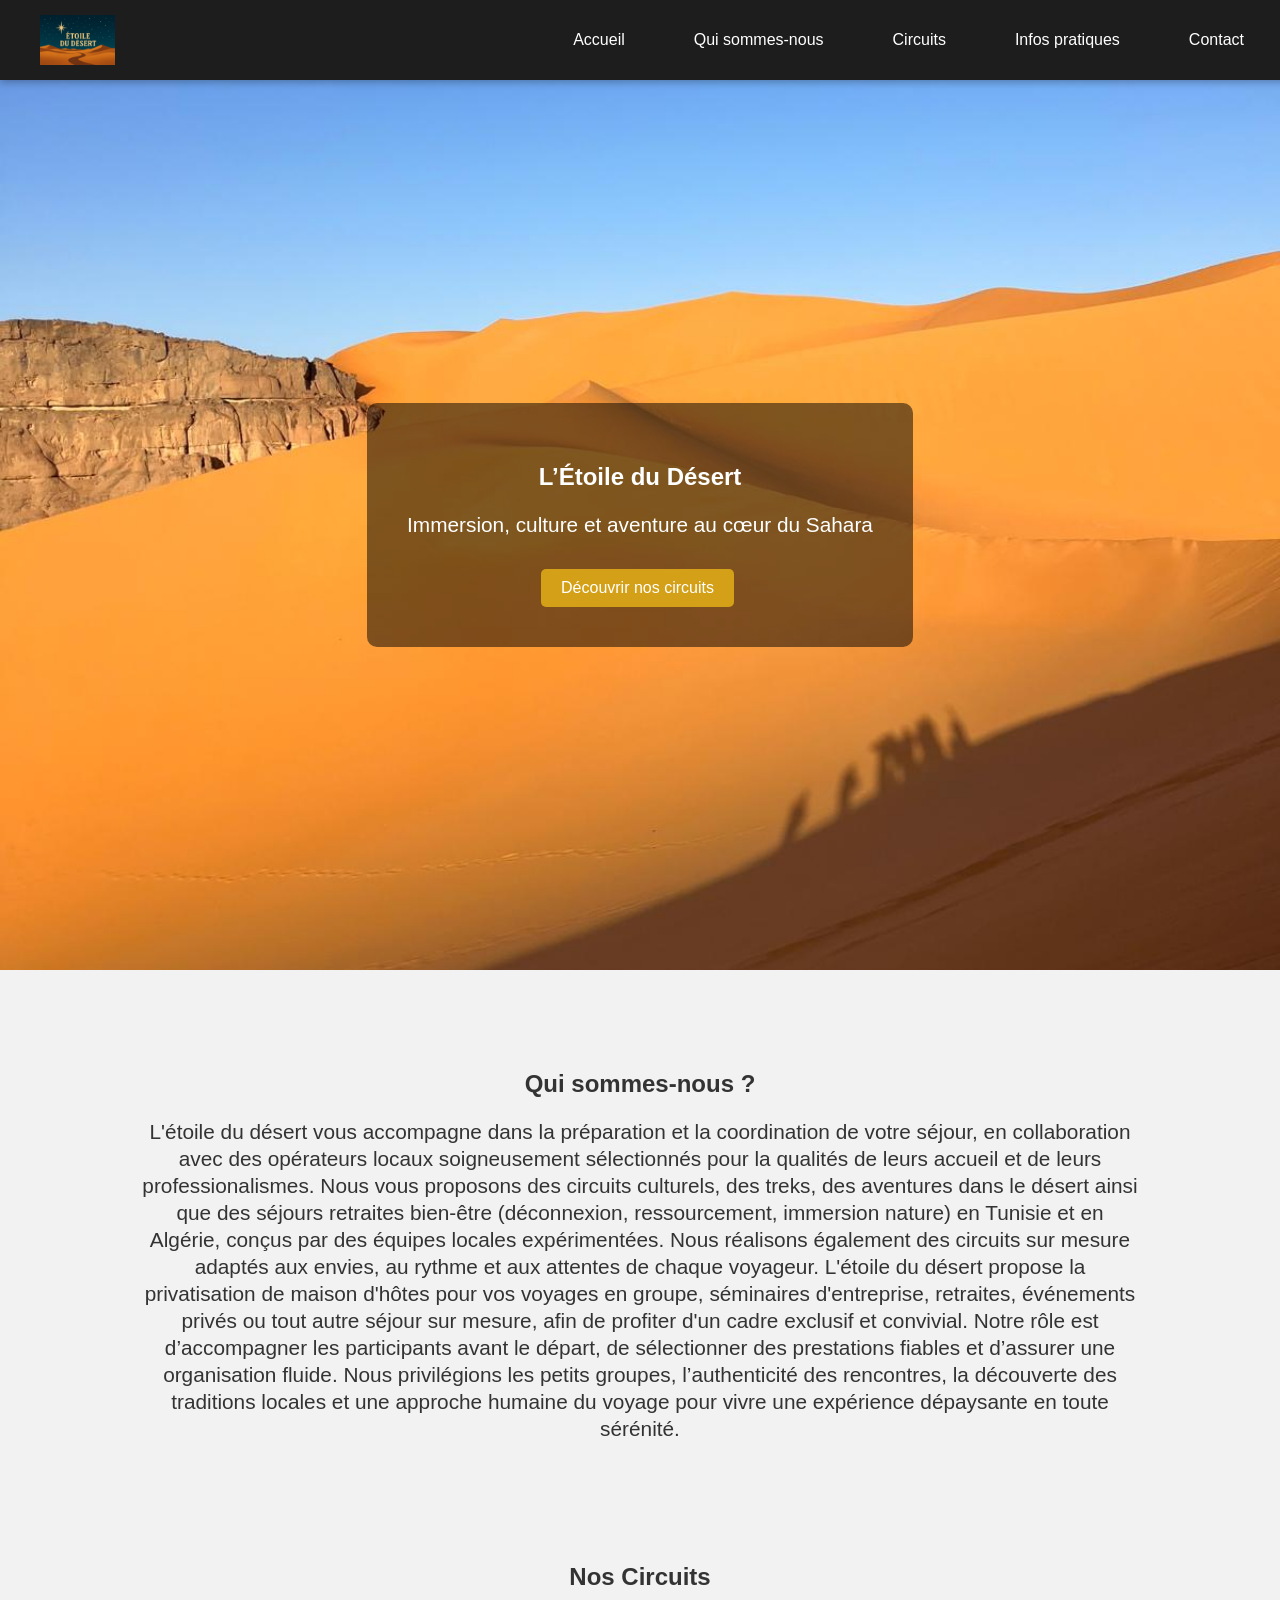
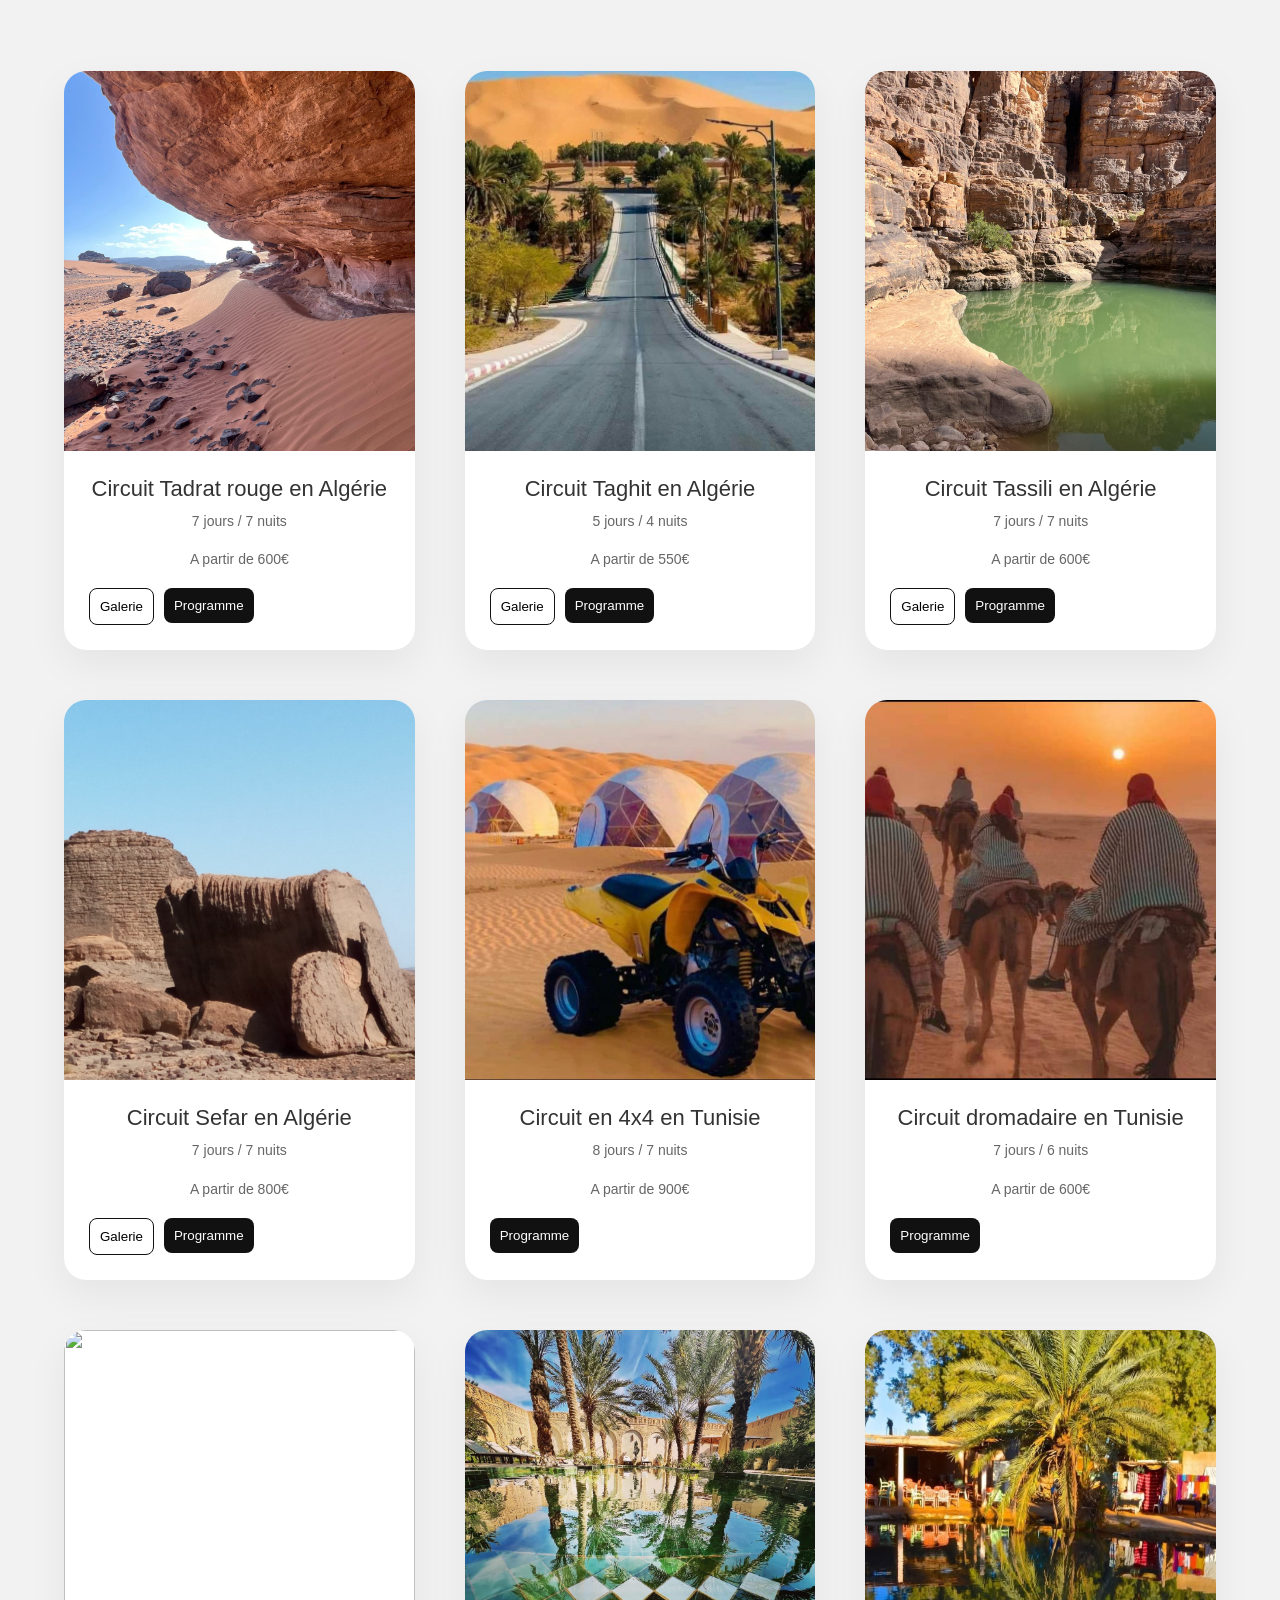
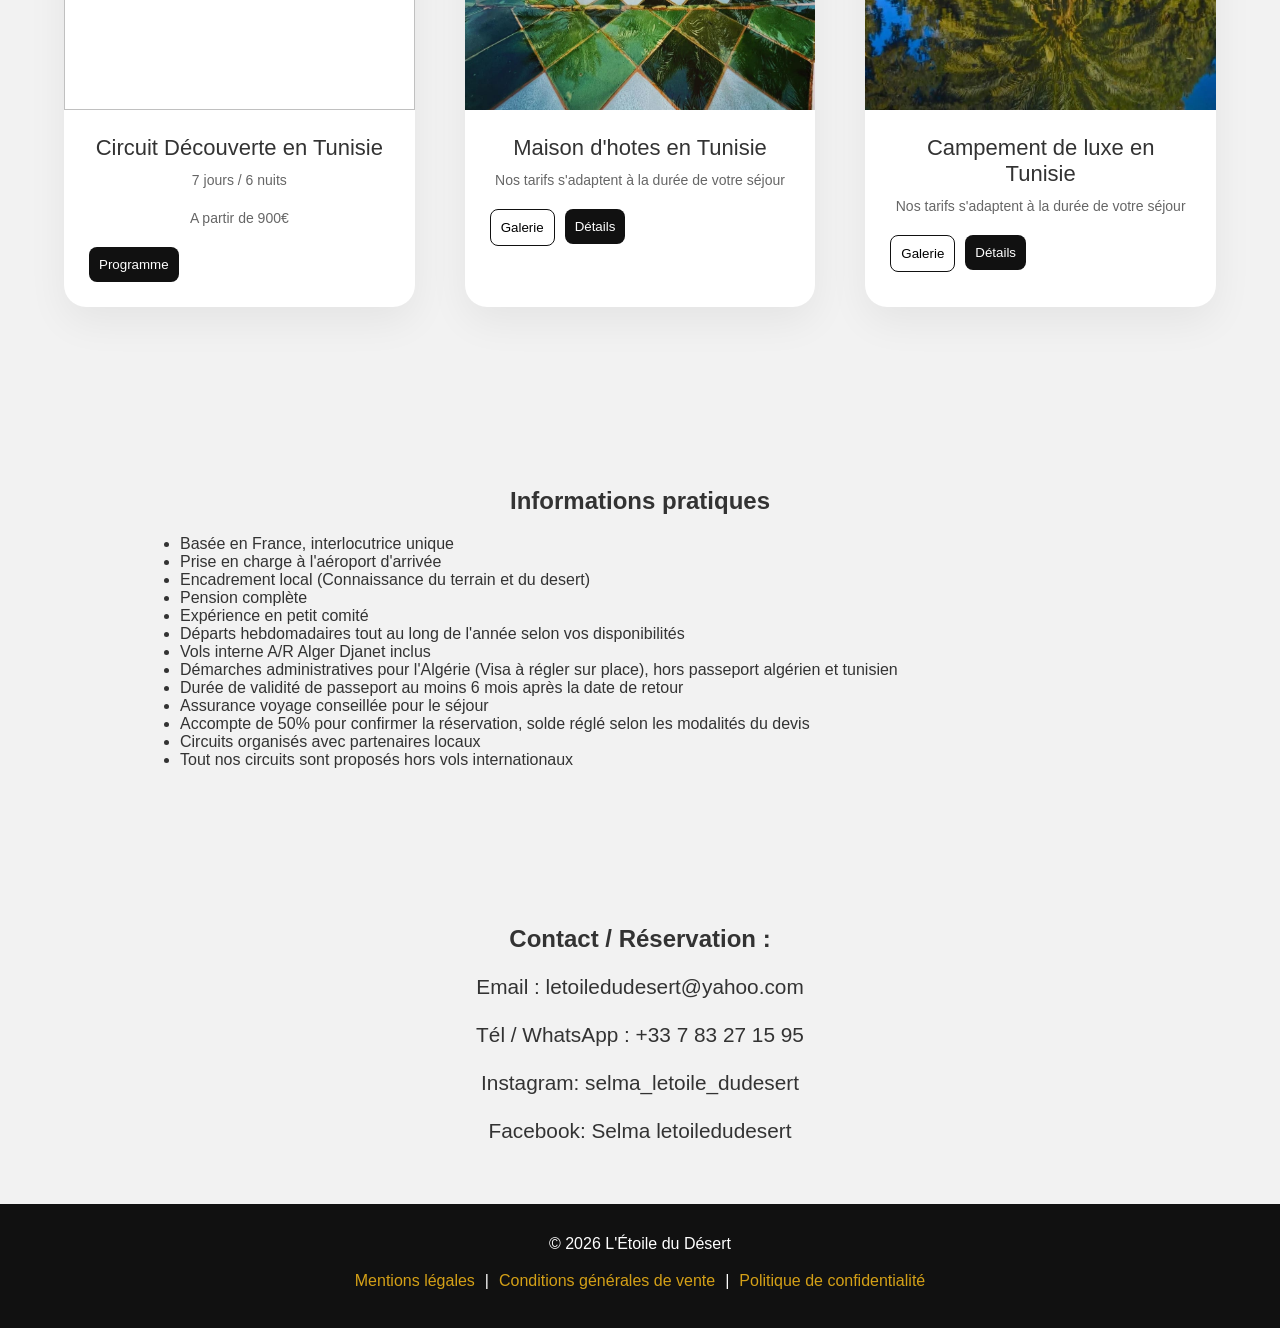
==== commit d5e198f2: "Add files via upload" ====
--- a/index.html
+++ b/index.html
@@ -82,7 +82,7 @@
     <div class="card-content">
       <h3> Circuit Tadrat rouge en Algérie</h3>
       <p>7 jours / 7 nuits</p>
-      <p>A partir de 620€ </p>
+      <p>A partir de 600€ </p>
       <div class="card-buttons">
        <a href="tadratgalerie.html"> <button class="btn-outline">Galerie</button></a> 
        <a href="itinéraire tradrat rouge.pdf"> <button class="btn-main">Programme</button></a>
@@ -98,7 +98,7 @@
       <p>A partir de 550€</p>
       <div class="card-buttons">
        <a href = "taghitgalerie.html"> <button class="btn-outline">Galerie</button></a>
-       <a href="decouverte/itinerairetaghit.pdf"> <button class="btn-main">Programme</button></a>
+       <a href="circuittaghit.jpeg"> <button class="btn-main">Programme</button></a>
       </div>
     </div>
   </div>
@@ -124,7 +124,7 @@
       <p>A partir de 800€</p>
       <div class="card-buttons">
        <a href="sefargalerie.html"> <button class="btn-outline">Galerie</button></a>
-       <a href="maisondhote/programmesefar.pdf"> <button class="btn-main">Programme</button></a>
+       <a href="circuitsefar.jpg"> <button class="btn-main">Programme</button></a>
       </div>
     </div>
   </div>
